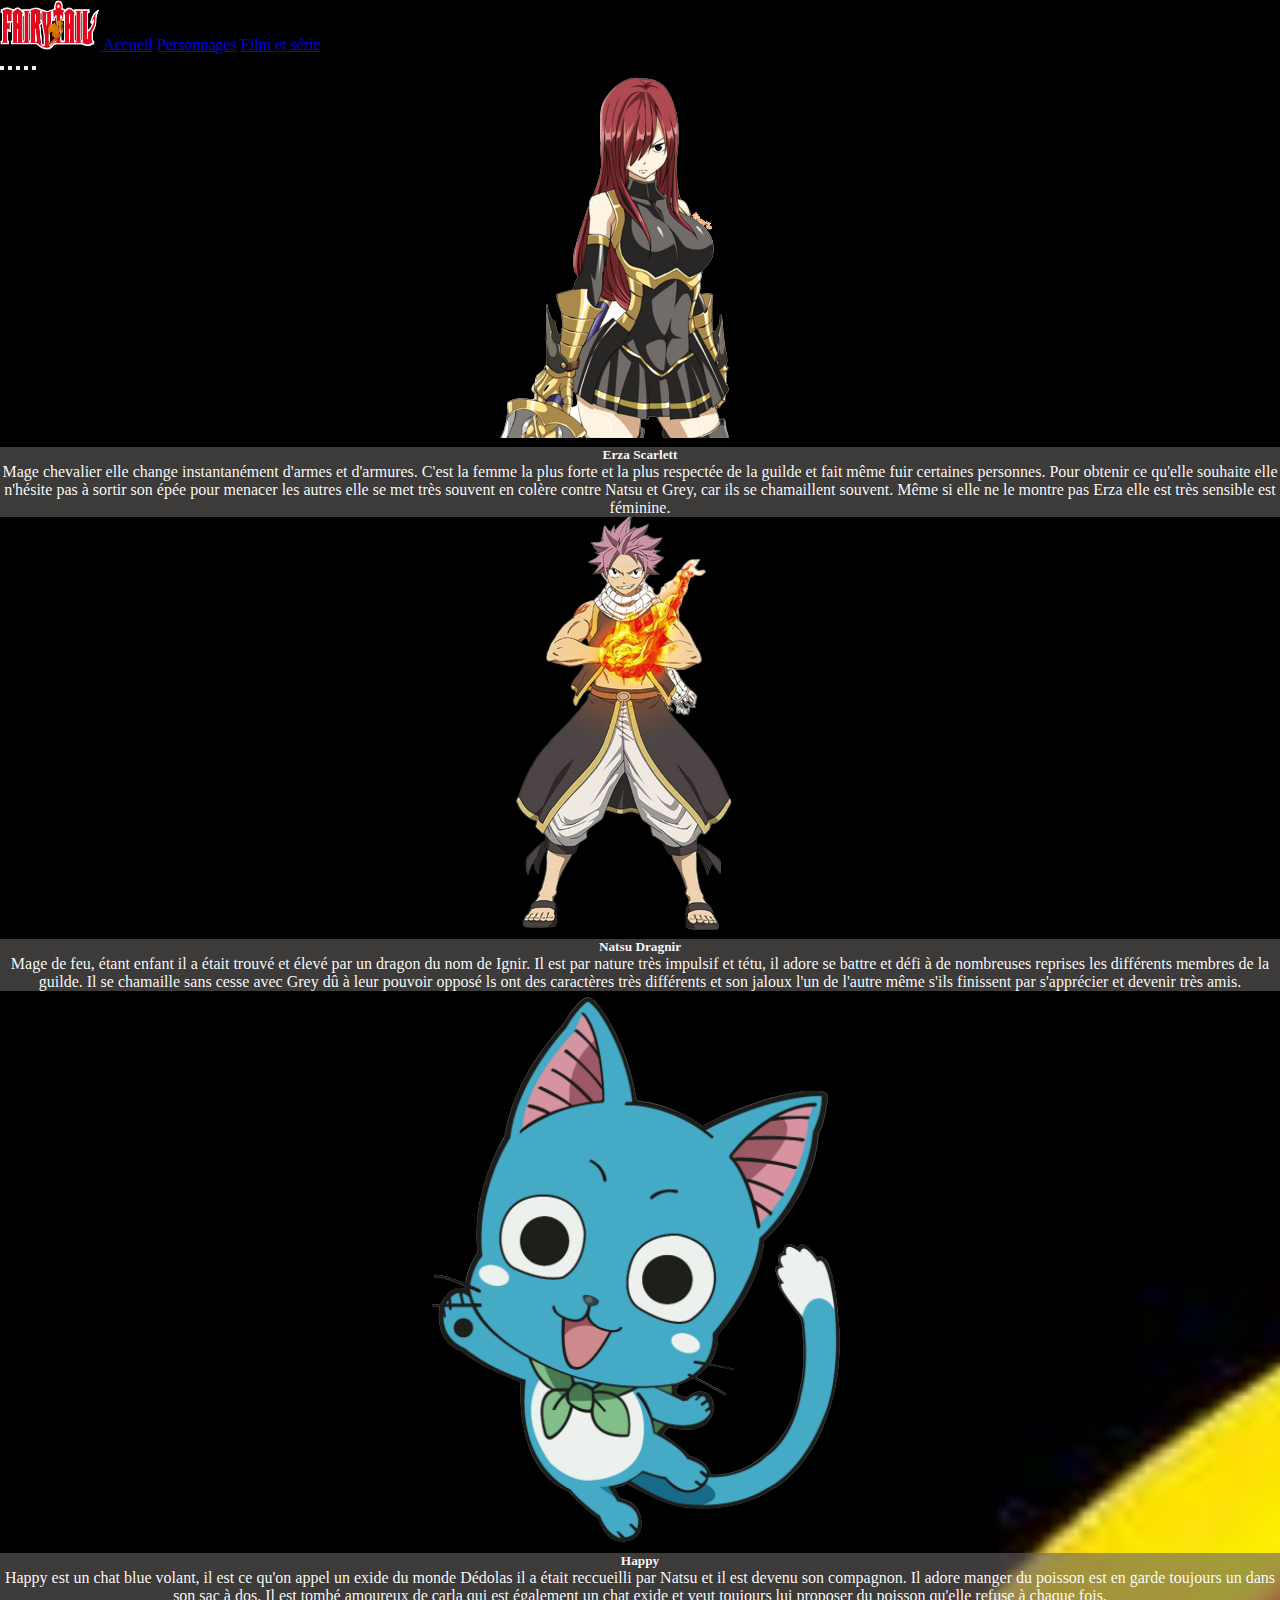
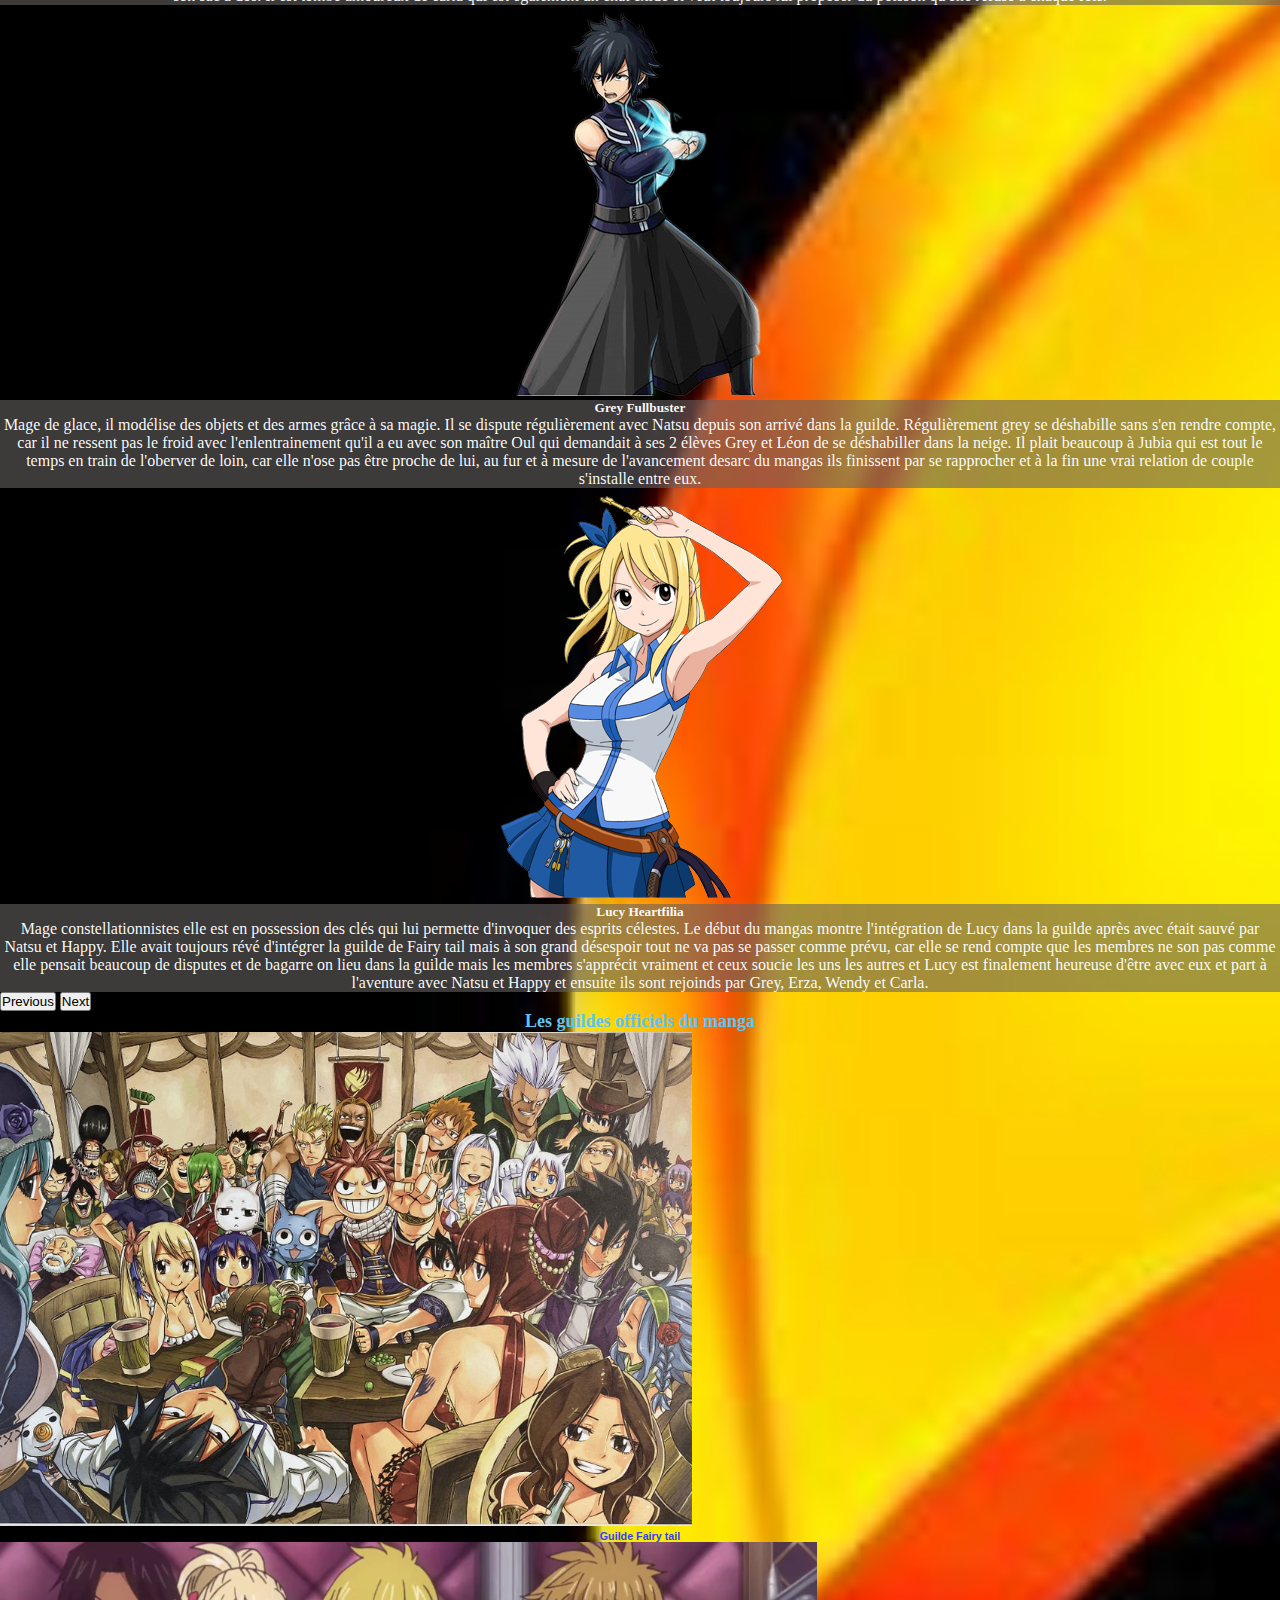
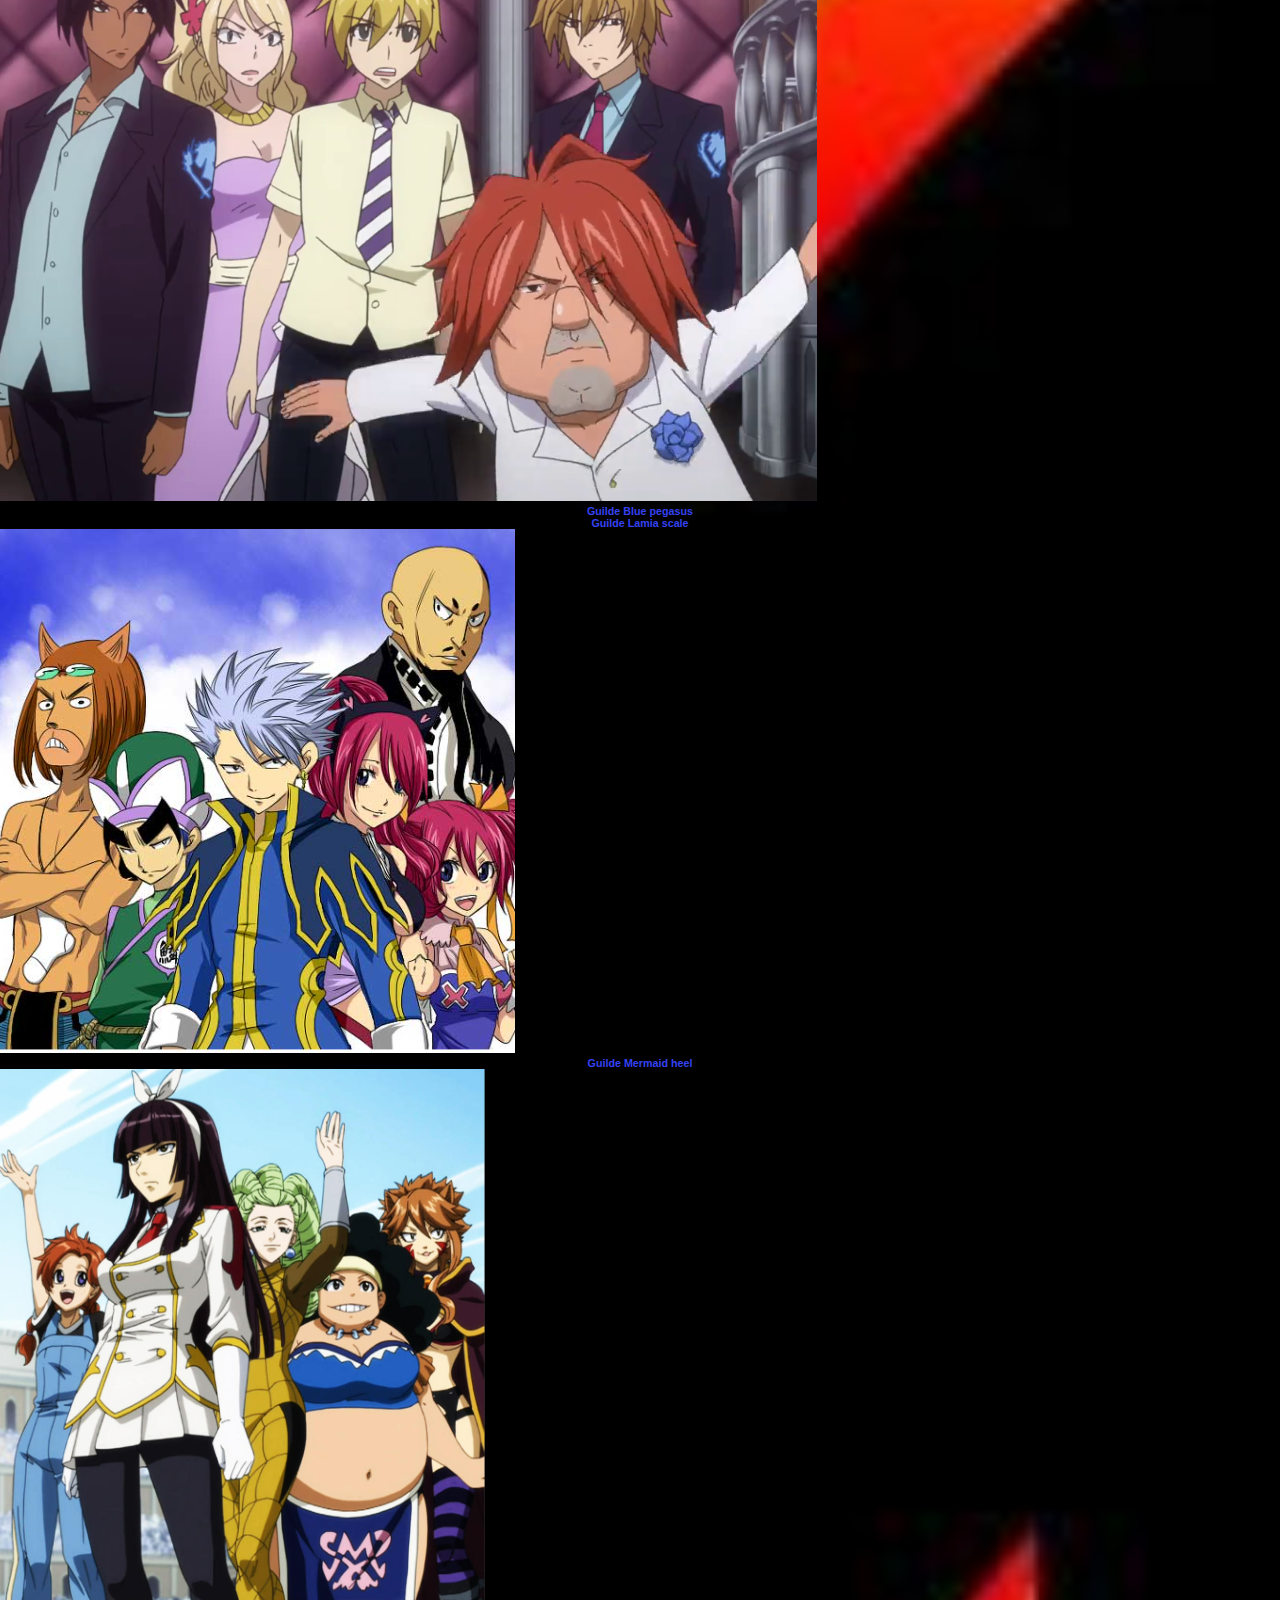
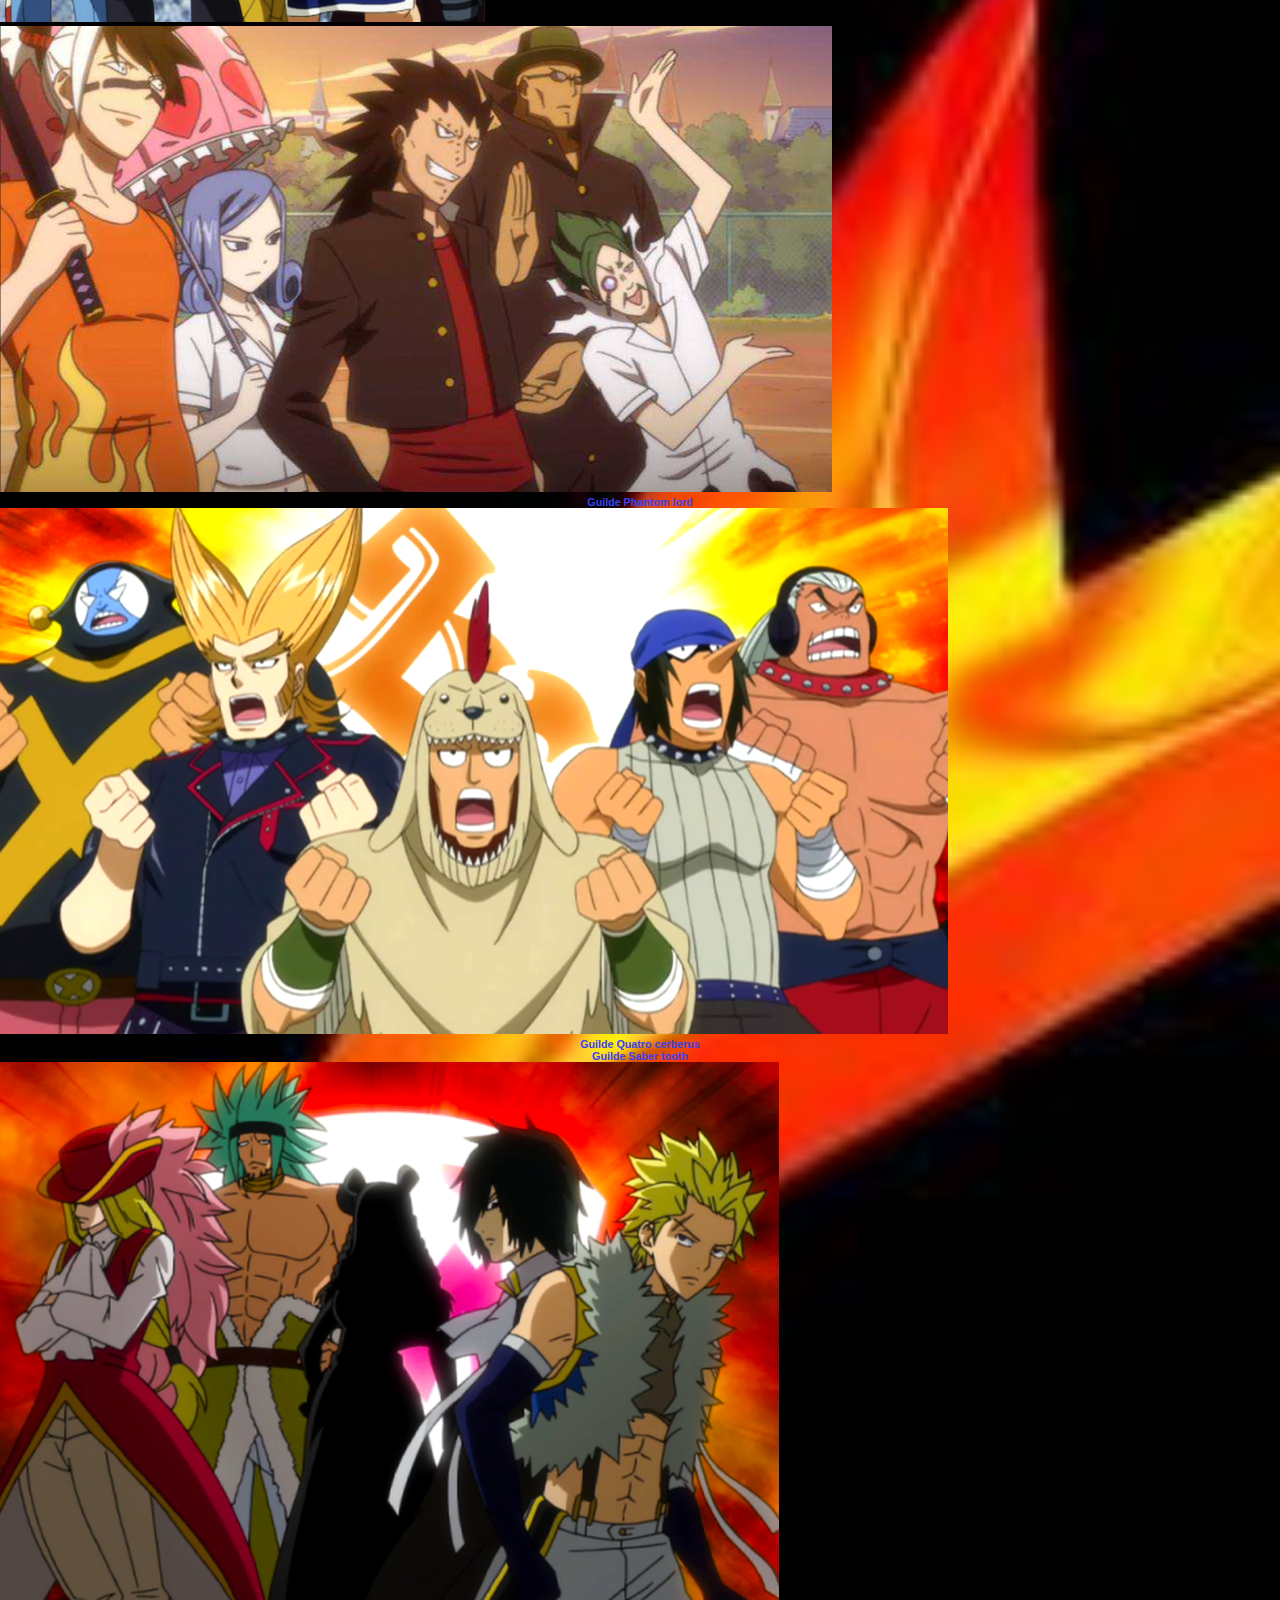
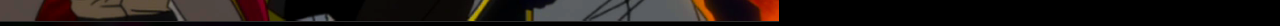
==== index.html @ 79a8d970 "Add files via upload" ====
<!DOCTYPE html>
<html lang="fr">
<head>
    <meta charset="UTF-8">
    <meta http-equiv="X-UA-Compatible" content="IE=edge">
    <meta name="viewport" content="width=device-width, initial-scale=1.0">
    <link rel="stylesheet" href="Fairy-tail.css">
    <link href="https://cdn.jsdelivr.net/npm/bootstrap@5.1.3/dist/css/bootstrap.min.css" rel="stylesheet"
        integrity="sha384-1BmE4kWBq78iYhFldvKuhfTAU6auU8tT94WrHftjDbrCEXSU1oBoqyl2QvZ6jIW3" crossorigin="anonymous">
    <script src="https://cdn.jsdelivr.net/npm/bootstrap@5.1.3/dist/js/bootstrap.bundle.min.js"
        integrity="sha384-ka7Sk0Gln4gmtz2MlQnikT1wXgYsOg+OMhuP+IlRH9sENBO0LRn5q+8nbTov4+1p" crossorigin="anonymous">
    </script>

    <title>Fairy tail</title>
</head>
<body> 

             <!--navbar-->
<nav class="navbar navbar-light bg-light">
    <div class="container">
        <a href="#" class="navbar-brand">
            <img src="./logo.webp" alt="logo" width="100" height="50">     
        </a>
        <a href="../projet Fairy tail/index.html" class="nav-link text-dark">Accueil</a>
        <a href="../projet Fairy tail/index-personnage.html" class="nav-link text-dark">Personnages</a>
        <a href="../projet Fairy tail/index-film.html" class="nav-link text-dark">Film et série</a>
    </div>
</nav>
        
        <!-- carousel-->


        <div id="carouselfairytail" class="carousel slide" data-bs-ride="carousel">
            <div class="carousel-indicators d-flex">
                <button type="button" data-bs-target="#carouselfairytail" data-bs-slide-to="0" class="active"
                    aria-current="true" aria-label="Slide 1"></button>
                <button type="button" data-bs-target="#carouselfairytail" data-bs-slide-to="1"
                    aria-label="Slide 2"></button>
                <button type="button" data-bs-target="#carouselfairytail" data-bs-slide-to="2"
                    aria-label="Slide 3"></button>
                <button type="button" data-bs-target="#carouselfairytail" data-bs-slide-to="3"
                    aria-label="Slide 4"></button>
                <button type="button" data-bs-target="#carouselfairytail" data-bs-slide-to="4"
                    aria-label="Slide 5"></button>
            </div>
            <div class="carousel-inner d-flex align-items-center">

                <div class="carousel-item active">
                    <div class="img-1">
                        <img src="./image/carousel/erzabis.png" class="w-20" alt="Erza">
                    </div>
                    <div class="text">
                        <h5>Erza Scarlett</h5>
                        <p>Mage chevalier elle change instantanément d'armes et d'armures. C'est la femme la plus forte et la plus respectée de la guilde
                        et fait même fuir certaines personnes. Pour obtenir ce qu'elle souhaite elle n'hésite pas à sortir son épée pour menacer les autres
                        elle se met très souvent en colère contre Natsu et Grey, car ils se chamaillent souvent. Même si elle ne le montre pas Erza elle est 
                        très sensible est féminine.</p>
                    </div>
                </div>

                <div class="carousel-item">
                    <div class="img-2">
                        <img src="./image/carousel/natsubis.png" class="w-20" alt="Natsu">
                    </div>
                    <div class="text">
                        <h5>Natsu Dragnir</h5>
                        <p>Mage de feu, étant enfant il a était trouvé et élevé par un dragon du nom de Ignir. 
                        Il est par nature très impulsif et tétu, il adore se battre et défi à de nombreuses 
                        reprises les différents membres de la guilde. Il se chamaille sans cesse avec Grey dû 
                        à leur pouvoir opposé ls ont des caractères très différents et son jaloux l'un de 
                        l'autre même s'ils finissent par s'apprécier et devenir très amis.</p>
                    </div>
                </div>


                <div class="carousel-item">
                    <div class="img-3">
                        <img src="./image/carousel/happybis.png" class="w-20" alt="Happy">
                    </div>
                    <div class="text">
                        <h5>Happy</h5>
                        <p>Happy  est un chat blue volant, il est ce qu'on appel un exide du monde Dédolas 
                            il a était reccueilli par Natsu et il est devenu son compagnon. Il adore manger 
                            du poisson est en garde toujours un dans son sac à dos. Il est tombé amoureux 
                            de carla qui est également un chat exide et veut toujours lui proposer du 
                            poisson qu'elle refuse à chaque fois.</p>
                    </div>
                </div>

                <div class="carousel-item">
                    <div class="img-4">
                        <img src="./image/carousel/greybis.png" class="w-20" alt="Grey">
                    </div>
                    <div class="text">
                        <h5>Grey Fullbuster</h5>
                        <p>Mage de glace, il modélise des objets et des armes grâce à sa magie. Il se dispute régulièrement avec Natsu depuis son arrivé dans la guilde.
                        Régulièrement grey se déshabille sans s'en rendre compte, car il ne ressent pas le froid avec l'enlentrainement qu'il a eu avec son maître Oul
                        qui demandait à ses 2 élèves Grey et Léon de se déshabiller dans la neige. Il plait beaucoup à Jubia qui est tout le temps en train de l'oberver 
                        de loin, car elle n'ose pas être proche de lui, au fur et à mesure de l'avancement desarc du mangas ils finissent par se rapprocher et à la fin 
                        une vrai relation de couple s'installe entre eux.</p>
                    </div>
                </div>

                <div class="carousel-item">
                    <div class="img-5">
                        <img src="./image/carousel/lucybis.png" class="w-20" alt="Lucy">
                    </div>
                    <div class="text">
                        <h5>Lucy Heartfilia</h5>
                        <p>Mage constellationnistes elle est en possession des clés qui lui permette d'invoquer des esprits célestes. Le début du mangas montre 
                        l'intégration de Lucy dans la guilde après avec était sauvé par Natsu et Happy. Elle avait toujours révé d'intégrer la guilde de Fairy tail mais 
                        à son grand désespoir tout ne va pas se passer comme prévu, car elle se rend compte que les membres ne son pas comme elle pensait beaucoup de disputes
                        et de bagarre on lieu dans la guilde mais les membres s'apprécit vraiment et ceux soucie les uns les autres et Lucy est finalement heureuse d'être
                        avec eux et part à l'aventure avec Natsu et Happy et ensuite ils sont rejoinds par Grey, Erza, Wendy et Carla.</p>
                    </div>
                </div>
                
            <button class="carousel-control-prev" type="button" data-bs-target="#carouselfairytail"
                data-bs-slide="prev">
                <span class="carousel-control-prev-icon" aria-hidden="true"></span>
                <span class="visually-hidden">Previous</span>
            </button>
            <button class="carousel-control-next" type="button" data-bs-target="#carouselfairytail"
                data-bs-slide="next">
                <span class="carousel-control-next-icon" aria-hidden="true"></span>
                <span class="visually-hidden">Next</span>
            </button>
    
        </div>
                <!-- section guilde -->
    <section>
        <h3><strong>Les guildes officiels du manga</strong></h3>
        <div class="container-fluid">
            <div class="row row-cols-4" id="photoguilde">

                <img src="./image/guildes/guilde-fairytail.PNG" alt="fairy tail" class="border rounded-pill">
                <h6>Guilde Fairy tail</h6>
                <img src="./image/guildes/guilde-bluepegasus.PNG" alt="blue pegasus" class="border rounded-pill">
                <h6>Guilde Blue pegasus</h6>
                <h6>Guilde Lamia scale</h6>
                <img src="./image/guildes/guilde-lamiascale.PNG" alt="lamia scale" class="border rounded-pill">
                <h6>Guilde Mermaid heel</h6>
                <img src="./image/guildes/guilde-mermaidheel.PNG" alt="mermaid heal" class="border rounded-pill">
                <img src="./image/guildes/guilde-phantomlord.PNG" alt="phantom lord" class="border rounded-pill">
                <h6>Guilde Phantom lord</h6>
                <img src="./image/guildes/guilde-quatrocerberus.PNG" alt="quatro cerberus" class="border rounded-pill">
                <h6>Guilde Quatro cerberus</h6>
                <h6>Guilde Saber tooth</h6>
                <img src="./image/guildes/guilde-sabertooth.PNG" alt="saber tooth" class="border rounded-pill">
                
            </div>
        </div>

    </section>

</body>
</html>
---- Fairy-tail.css ----
*, ::before, ::after{
    box-sizing: border-box;
    margin: 0;
    padding: 0;
}
body{
    background-image: url(./logo-fond.jpg);
    opacity: 1;
    background-repeat: no-repeat;
    background-size: cover;
}

h2{
    color: rgb(246, 248, 138);
    text-align: center;
}

h3{
    align-items: center;
}

.text{
    color: rgba(255, 255, 255, 0.993);
    display: flex;
    flex-direction: column;
    align-items: center;
    justify-content: center;
    background-color: rgba(102, 98, 98, 0.596);
}
h6{
    display: flex;
    color: rgb(53, 66, 243);
    align-items: center;
    justify-content: center;
    font-family: 'Franklin Gothic Medium', 'Arial Narrow', Arial, sans-serif;
}

h3{
    display: flex;
    justify-content: center;
    font-size: large;
    color: rgb(92, 197, 245);
}

.title{
    display: flex;
    justify-content: center;
    color: rgb(255, 182, 73);
}

.carousel-indicators{
    position: relative !important;
}
.carousel-inner{
    width: 100%;
}
.carousel .carousel-item{
    text-align: center;
}
.carousel-control-prev-icon, .carousel-control-next-icon{
    background-color: rgba(124, 121, 121, 0.596);
}

#serie{
    margin-top: 4%;
}
.years{
    display: flex;
    flex-direction: column;
    justify-content: center;
}

#quest, #zero, #ice, #happy, #phoenix{
    margin-top: 10%;
    background-color: rgba(139, 143, 143, 0.671);
}

#left{
    flex-direction: row-reverse;
}

#city, #dragon{
    margin-top: 14%;
    background-color: rgba(139, 143, 143, 0.671);
}

#blue{
    margin-top: 22%;
    background-color: rgba(139, 143, 143, 0.671);
}

#girls, #mashimo{
    margin-top: 5%;
    background-color: rgba(139, 143, 143, 0.671);
}

#film{

    margin-top: 3%;
}
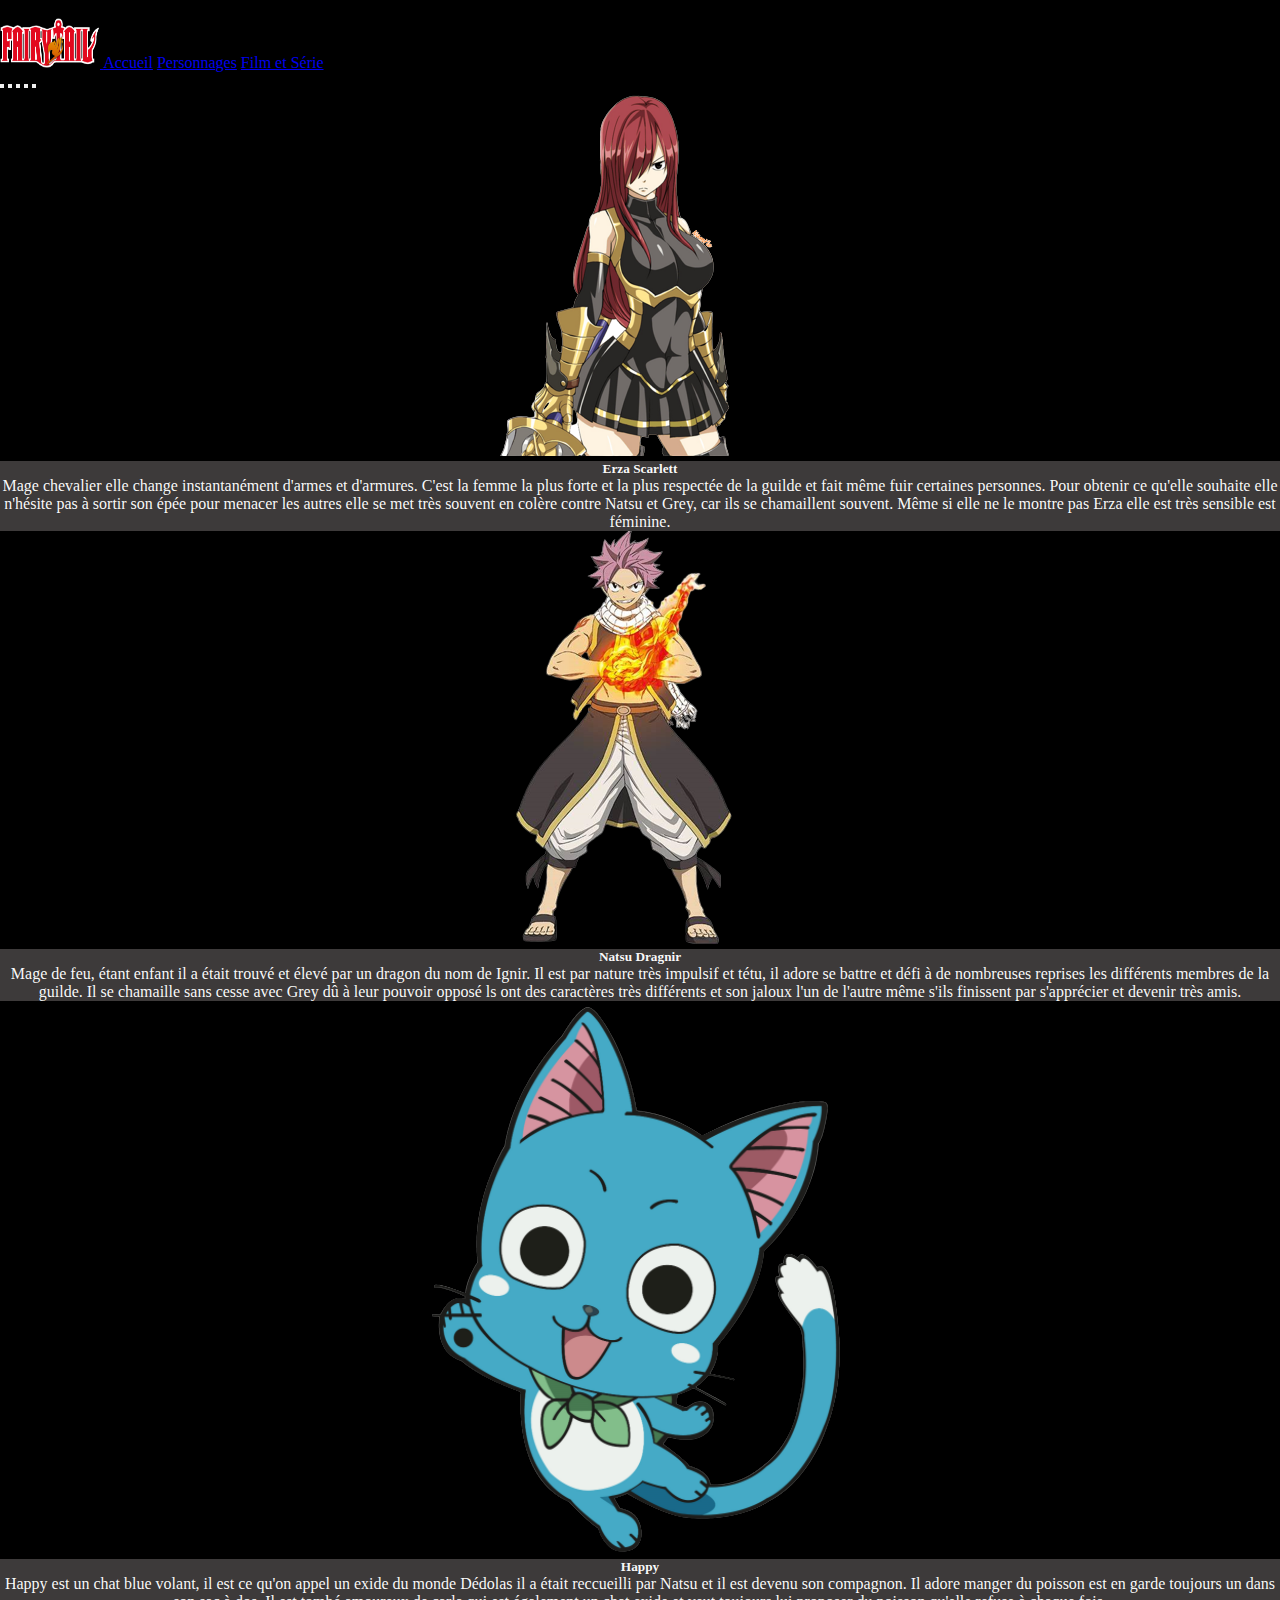
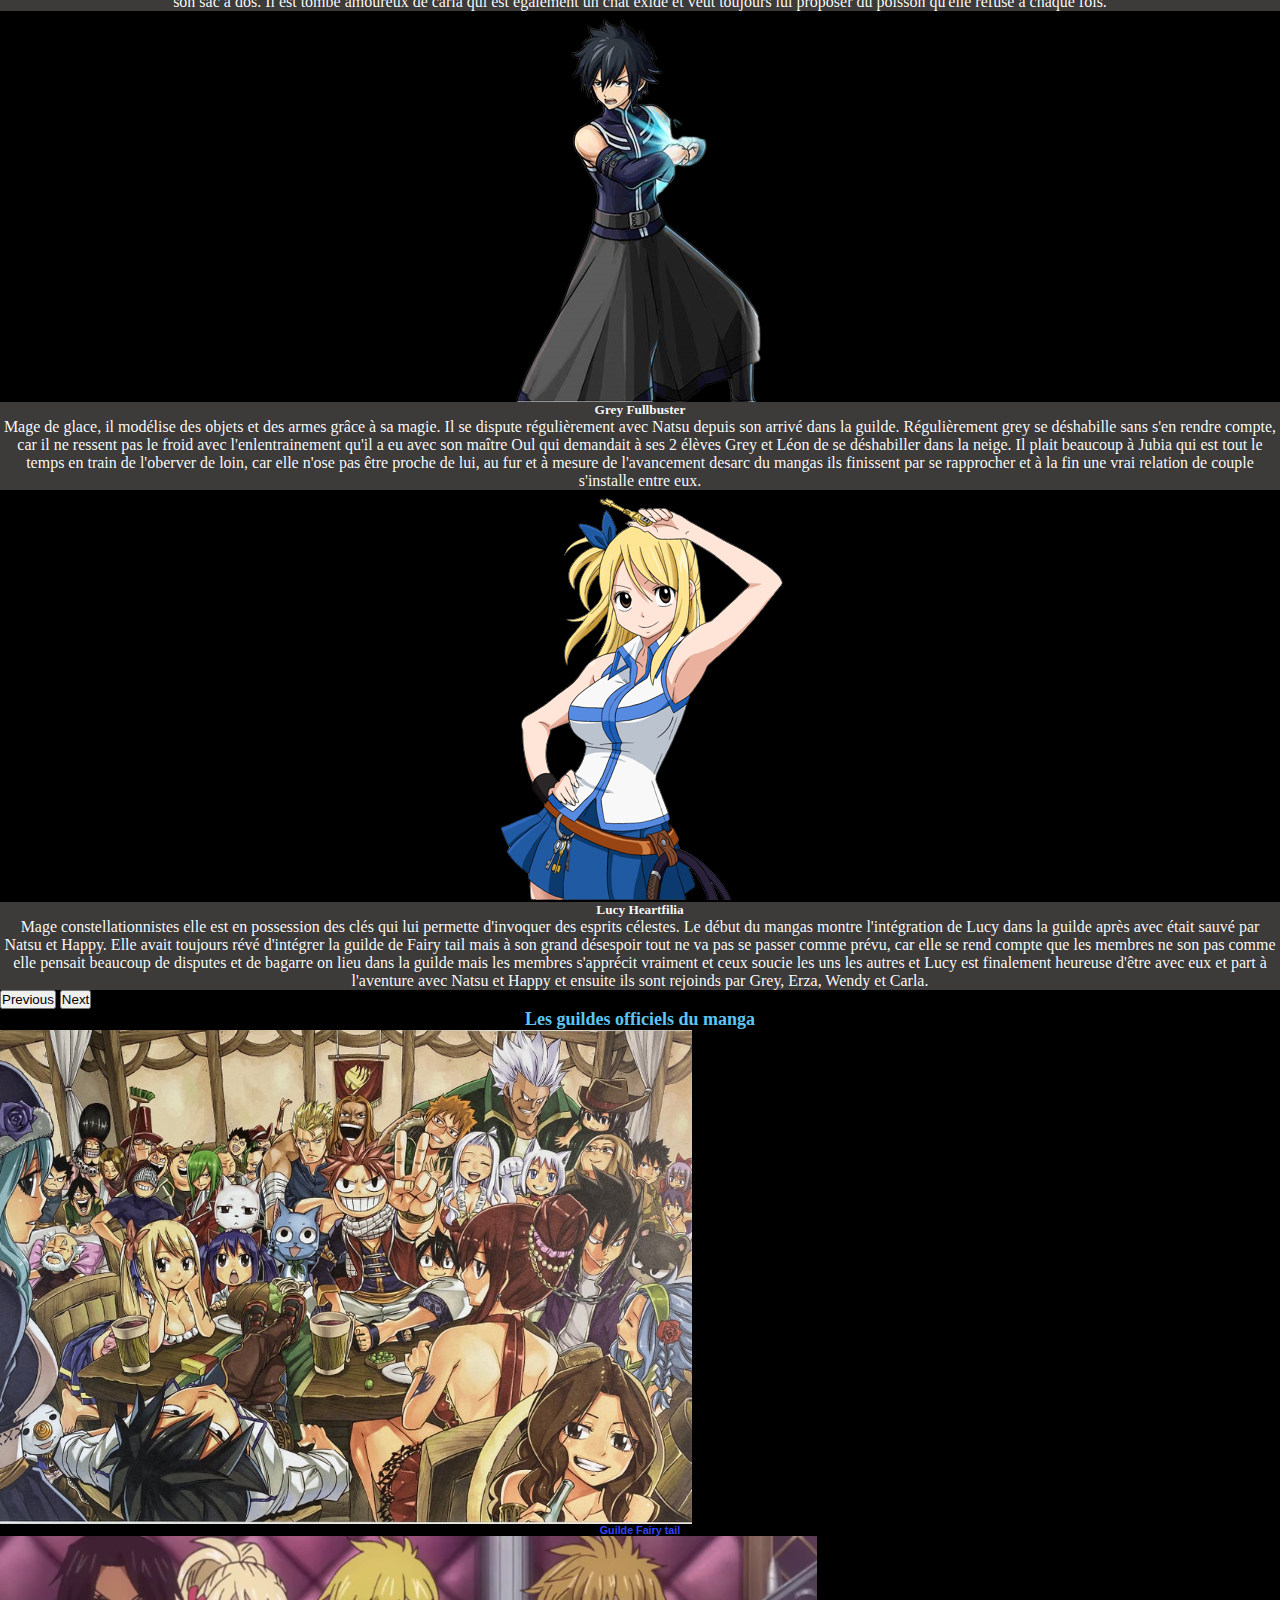
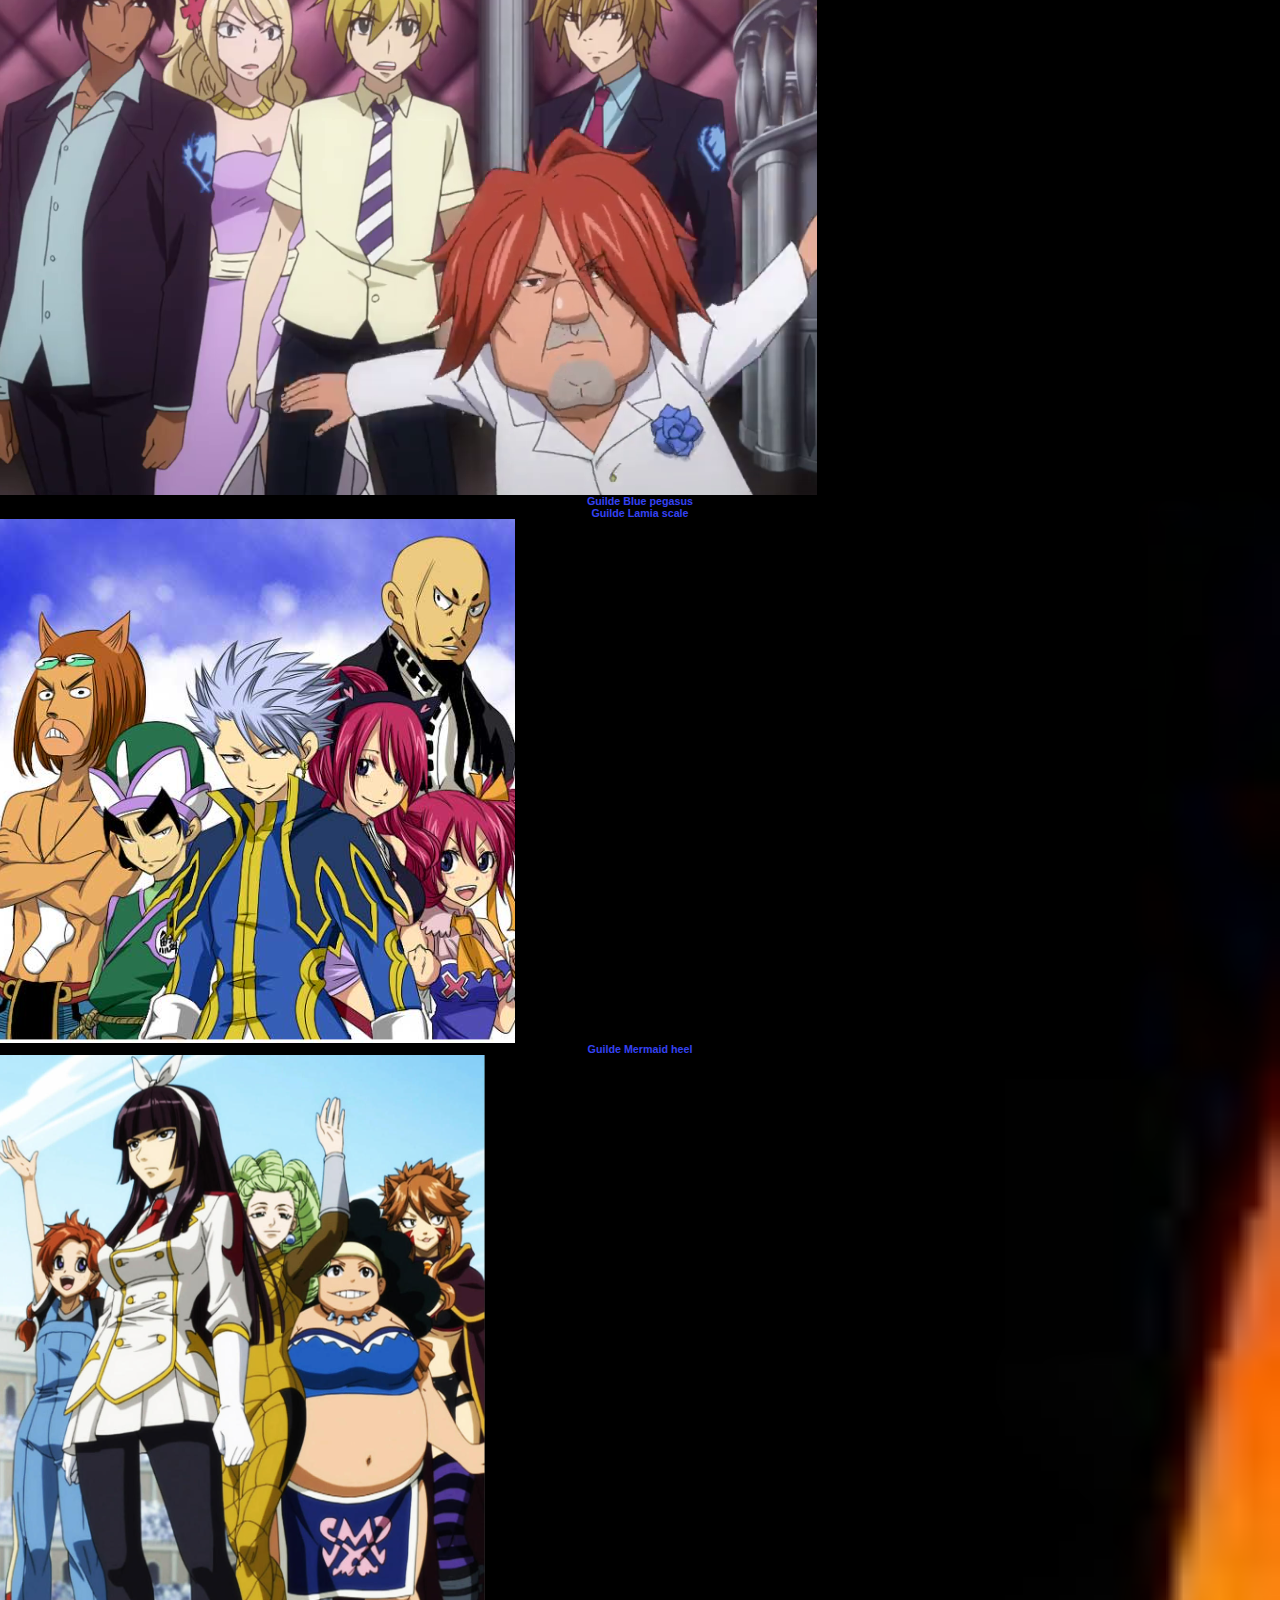
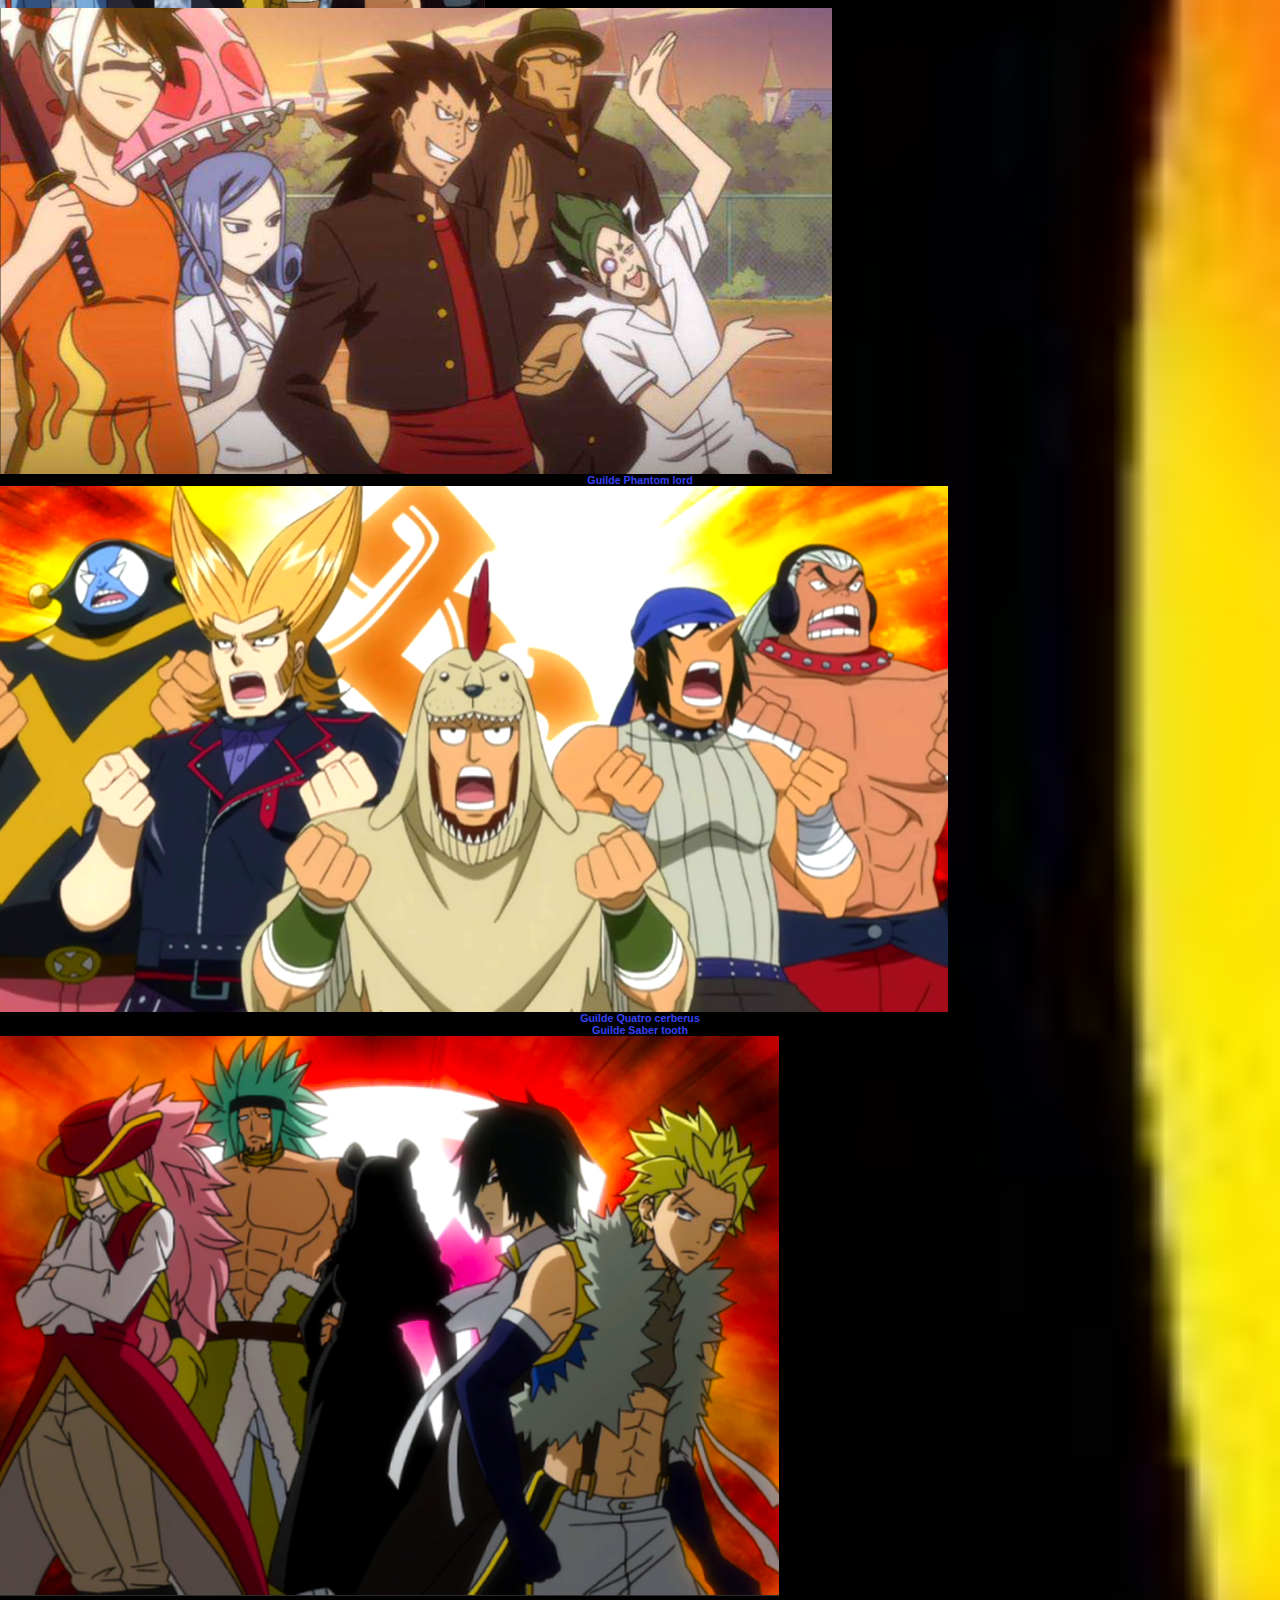
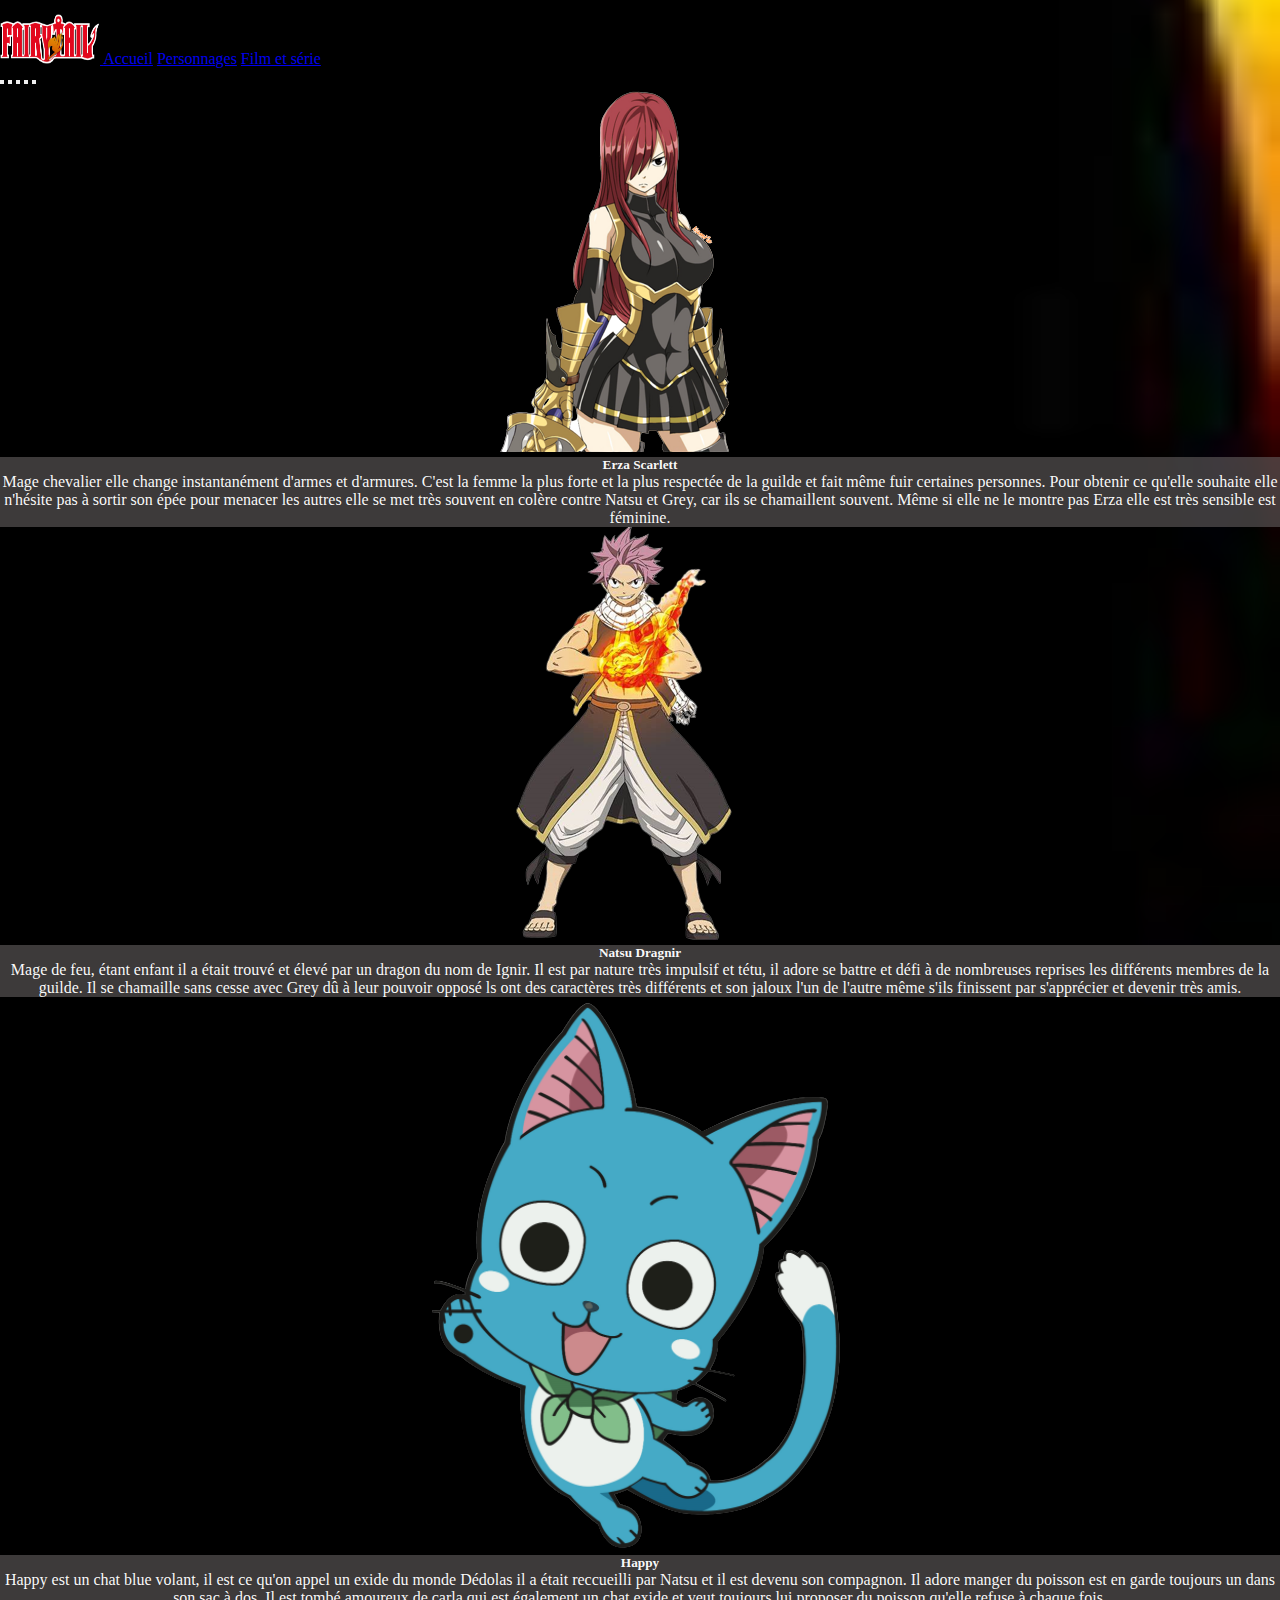
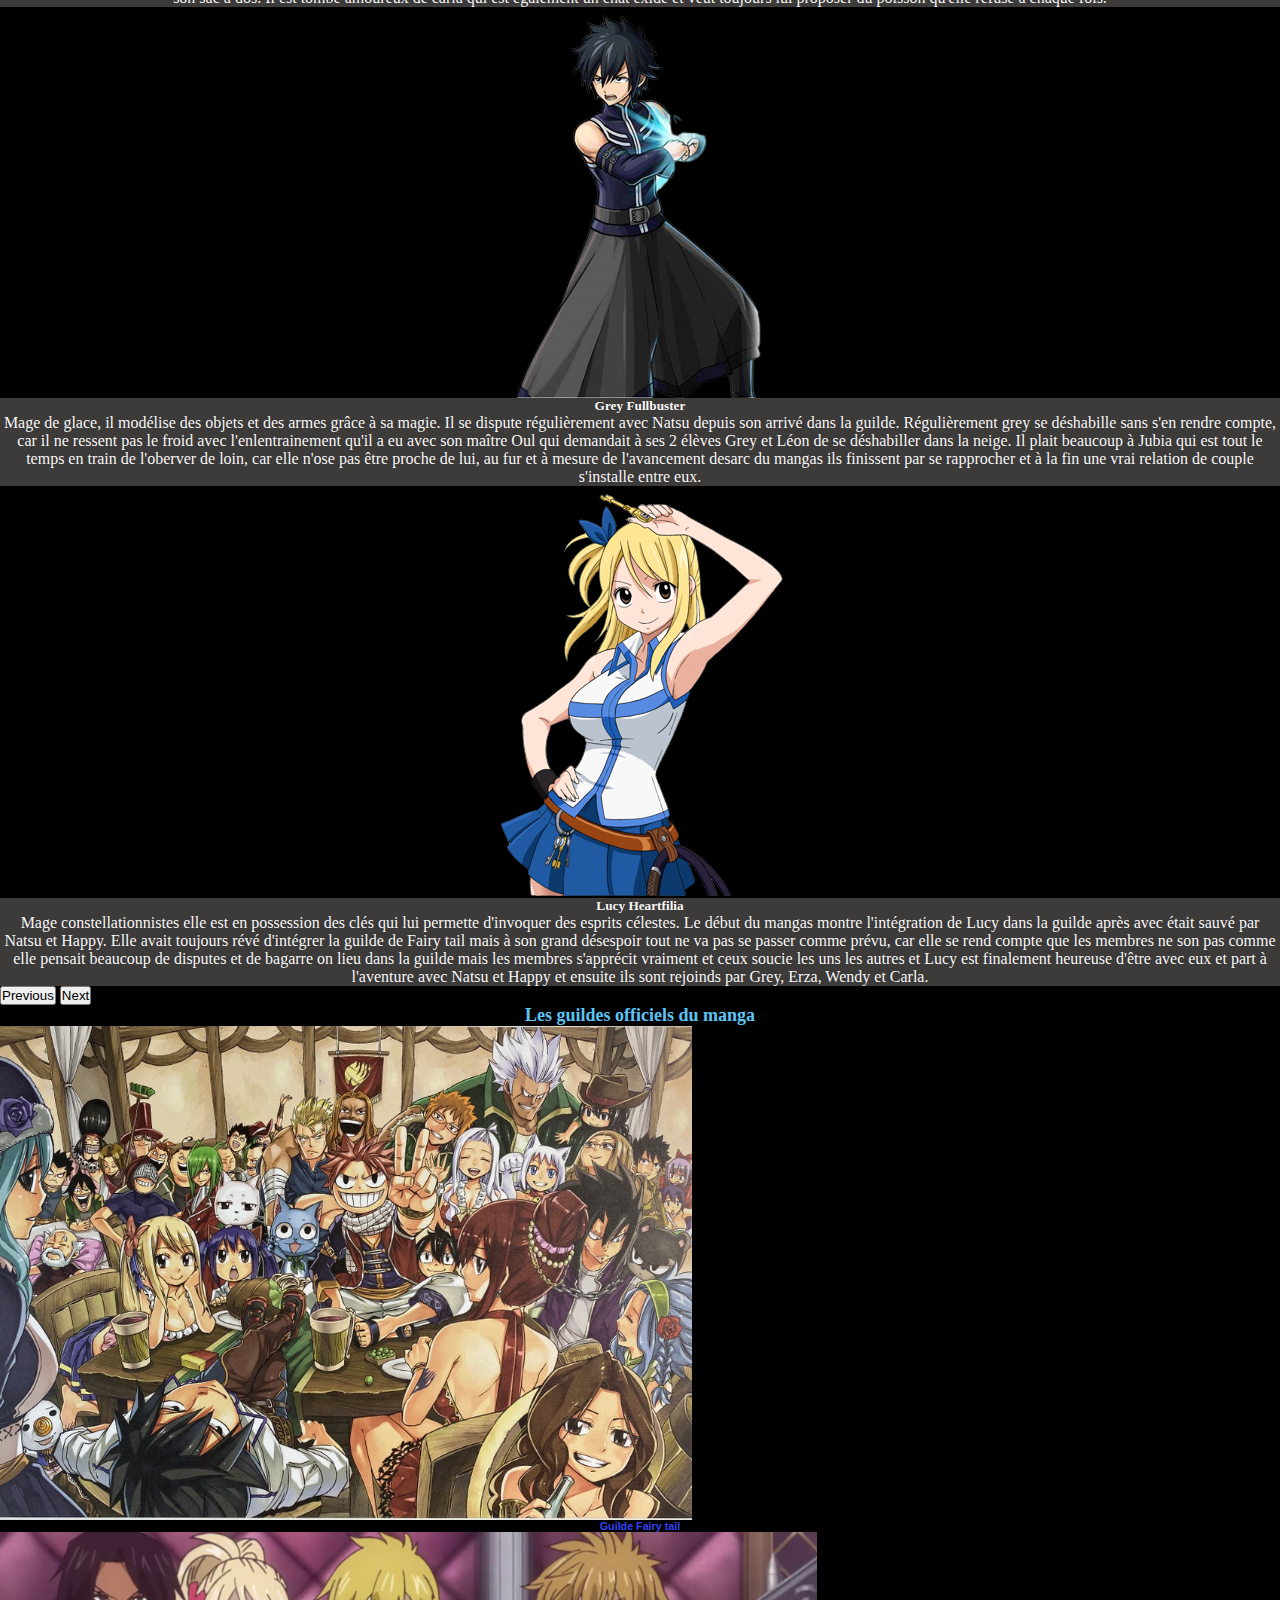
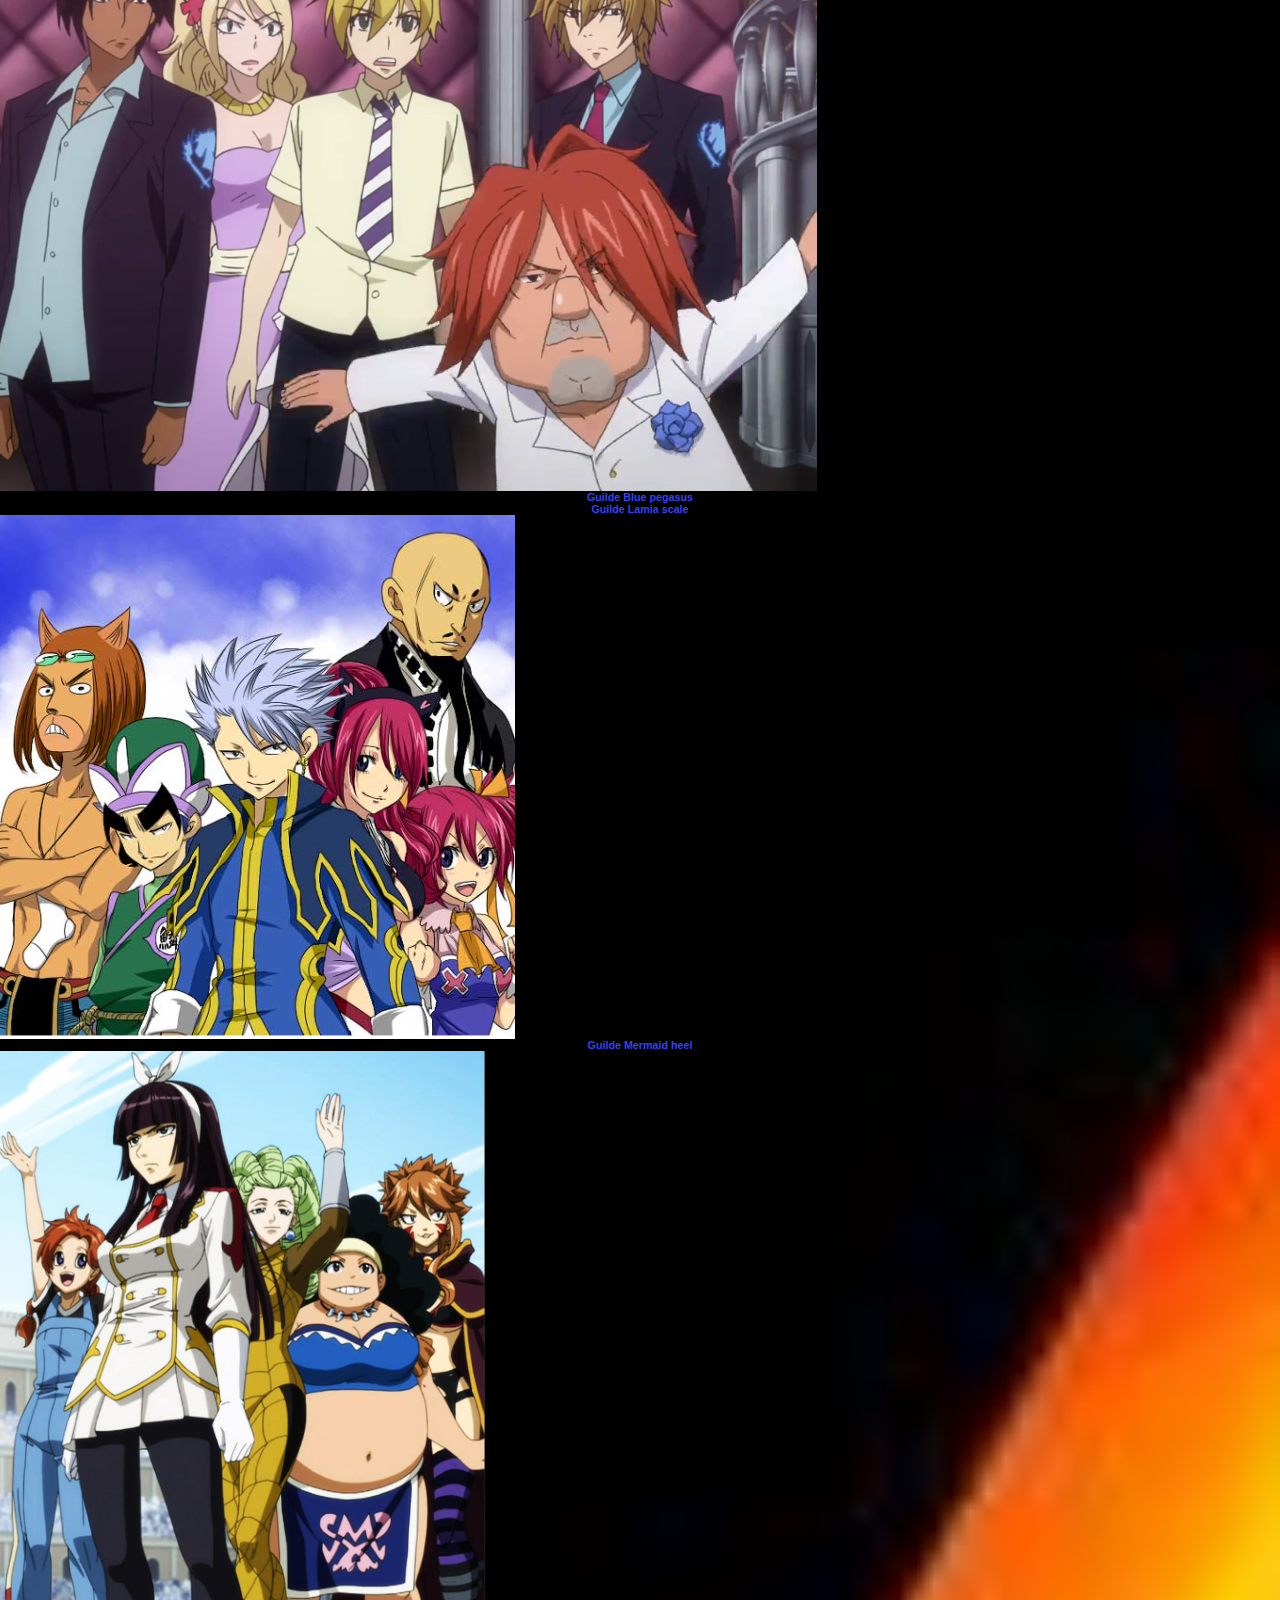
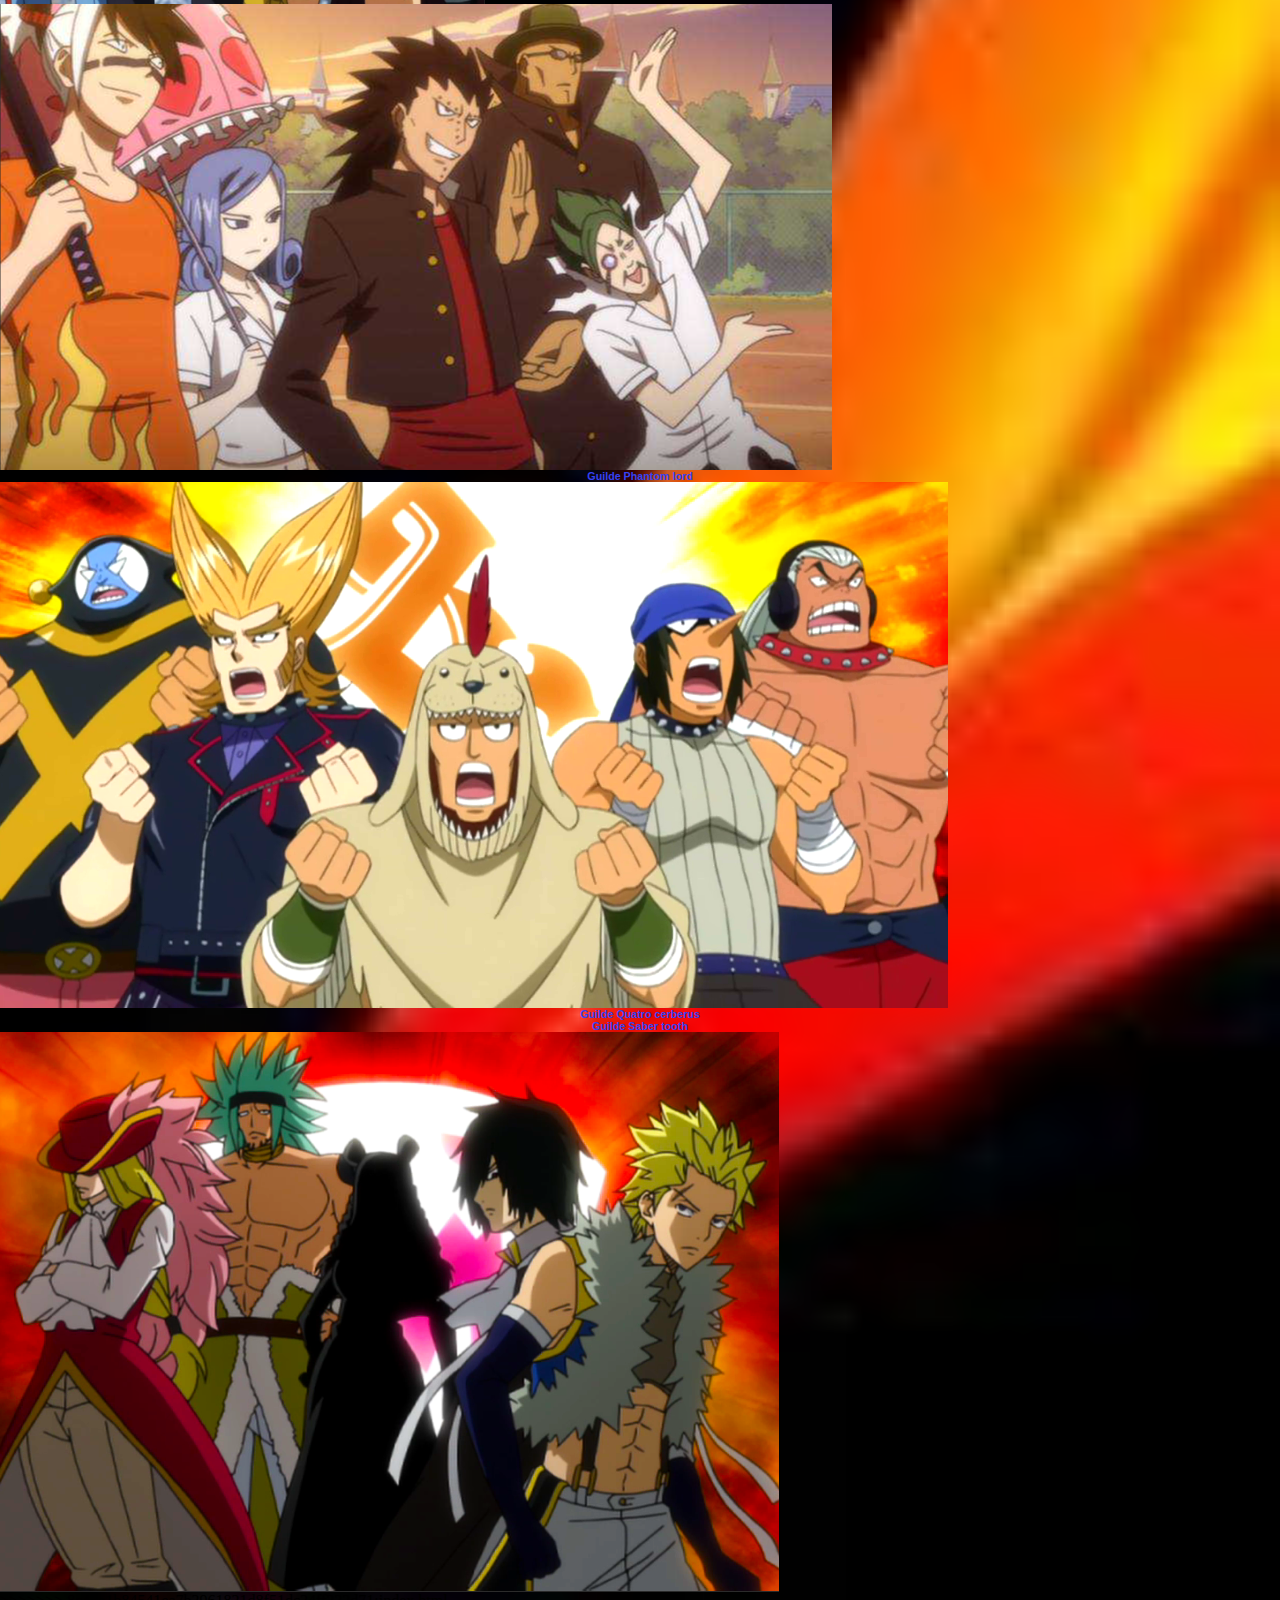
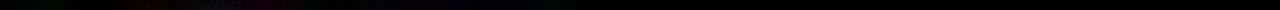
==== commit 330f8f74: "t" ====
--- a/index.html
+++ b/index.html
@@ -1,157 +1,316 @@
-<!DOCTYPE html>
-<html lang="fr">
-<head>
-    <meta charset="UTF-8">
-    <meta http-equiv="X-UA-Compatible" content="IE=edge">
-    <meta name="viewport" content="width=device-width, initial-scale=1.0">
-    <link rel="stylesheet" href="Fairy-tail.css">
-    <link href="https://cdn.jsdelivr.net/npm/bootstrap@5.1.3/dist/css/bootstrap.min.css" rel="stylesheet"
-        integrity="sha384-1BmE4kWBq78iYhFldvKuhfTAU6auU8tT94WrHftjDbrCEXSU1oBoqyl2QvZ6jIW3" crossorigin="anonymous">
-    <script src="https://cdn.jsdelivr.net/npm/bootstrap@5.1.3/dist/js/bootstrap.bundle.min.js"
-        integrity="sha384-ka7Sk0Gln4gmtz2MlQnikT1wXgYsOg+OMhuP+IlRH9sENBO0LRn5q+8nbTov4+1p" crossorigin="anonymous">
-    </script>
-
-    <title>Fairy tail</title>
-</head>
-<body> 
-
-             <!--navbar-->
-<nav class="navbar navbar-light bg-light">
-    <div class="container">
-        <a href="#" class="navbar-brand">
-            <img src="./logo.webp" alt="logo" width="100" height="50">     
-        </a>
-        <a href="../projet Fairy tail/index.html" class="nav-link text-dark">Accueil</a>
-        <a href="../projet Fairy tail/index-personnage.html" class="nav-link text-dark">Personnages</a>
-        <a href="../projet Fairy tail/index-film.html" class="nav-link text-dark">Film et série</a>
-    </div>
-</nav>
-        
-        <!-- carousel-->
-
-
-        <div id="carouselfairytail" class="carousel slide" data-bs-ride="carousel">
-            <div class="carousel-indicators d-flex">
-                <button type="button" data-bs-target="#carouselfairytail" data-bs-slide-to="0" class="active"
-                    aria-current="true" aria-label="Slide 1"></button>
-                <button type="button" data-bs-target="#carouselfairytail" data-bs-slide-to="1"
-                    aria-label="Slide 2"></button>
-                <button type="button" data-bs-target="#carouselfairytail" data-bs-slide-to="2"
-                    aria-label="Slide 3"></button>
-                <button type="button" data-bs-target="#carouselfairytail" data-bs-slide-to="3"
-                    aria-label="Slide 4"></button>
-                <button type="button" data-bs-target="#carouselfairytail" data-bs-slide-to="4"
-                    aria-label="Slide 5"></button>
-            </div>
-            <div class="carousel-inner d-flex align-items-center">
-
-                <div class="carousel-item active">
-                    <div class="img-1">
-                        <img src="./image/carousel/erzabis.png" class="w-20" alt="Erza">
-                    </div>
-                    <div class="text">
-                        <h5>Erza Scarlett</h5>
-                        <p>Mage chevalier elle change instantanément d'armes et d'armures. C'est la femme la plus forte et la plus respectée de la guilde
-                        et fait même fuir certaines personnes. Pour obtenir ce qu'elle souhaite elle n'hésite pas à sortir son épée pour menacer les autres
-                        elle se met très souvent en colère contre Natsu et Grey, car ils se chamaillent souvent. Même si elle ne le montre pas Erza elle est 
-                        très sensible est féminine.</p>
-                    </div>
-                </div>
-
-                <div class="carousel-item">
-                    <div class="img-2">
-                        <img src="./image/carousel/natsubis.png" class="w-20" alt="Natsu">
-                    </div>
-                    <div class="text">
-                        <h5>Natsu Dragnir</h5>
-                        <p>Mage de feu, étant enfant il a était trouvé et élevé par un dragon du nom de Ignir. 
-                        Il est par nature très impulsif et tétu, il adore se battre et défi à de nombreuses 
-                        reprises les différents membres de la guilde. Il se chamaille sans cesse avec Grey dû 
-                        à leur pouvoir opposé ls ont des caractères très différents et son jaloux l'un de 
-                        l'autre même s'ils finissent par s'apprécier et devenir très amis.</p>
-                    </div>
-                </div>
-
-
-                <div class="carousel-item">
-                    <div class="img-3">
-                        <img src="./image/carousel/happybis.png" class="w-20" alt="Happy">
-                    </div>
-                    <div class="text">
-                        <h5>Happy</h5>
-                        <p>Happy  est un chat blue volant, il est ce qu'on appel un exide du monde Dédolas 
-                            il a était reccueilli par Natsu et il est devenu son compagnon. Il adore manger 
-                            du poisson est en garde toujours un dans son sac à dos. Il est tombé amoureux 
-                            de carla qui est également un chat exide et veut toujours lui proposer du 
-                            poisson qu'elle refuse à chaque fois.</p>
-                    </div>
-                </div>
-
-                <div class="carousel-item">
-                    <div class="img-4">
-                        <img src="./image/carousel/greybis.png" class="w-20" alt="Grey">
-                    </div>
-                    <div class="text">
-                        <h5>Grey Fullbuster</h5>
-                        <p>Mage de glace, il modélise des objets et des armes grâce à sa magie. Il se dispute régulièrement avec Natsu depuis son arrivé dans la guilde.
-                        Régulièrement grey se déshabille sans s'en rendre compte, car il ne ressent pas le froid avec l'enlentrainement qu'il a eu avec son maître Oul
-                        qui demandait à ses 2 élèves Grey et Léon de se déshabiller dans la neige. Il plait beaucoup à Jubia qui est tout le temps en train de l'oberver 
-                        de loin, car elle n'ose pas être proche de lui, au fur et à mesure de l'avancement desarc du mangas ils finissent par se rapprocher et à la fin 
-                        une vrai relation de couple s'installe entre eux.</p>
-                    </div>
-                </div>
-
-                <div class="carousel-item">
-                    <div class="img-5">
-                        <img src="./image/carousel/lucybis.png" class="w-20" alt="Lucy">
-                    </div>
-                    <div class="text">
-                        <h5>Lucy Heartfilia</h5>
-                        <p>Mage constellationnistes elle est en possession des clés qui lui permette d'invoquer des esprits célestes. Le début du mangas montre 
-                        l'intégration de Lucy dans la guilde après avec était sauvé par Natsu et Happy. Elle avait toujours révé d'intégrer la guilde de Fairy tail mais 
-                        à son grand désespoir tout ne va pas se passer comme prévu, car elle se rend compte que les membres ne son pas comme elle pensait beaucoup de disputes
-                        et de bagarre on lieu dans la guilde mais les membres s'apprécit vraiment et ceux soucie les uns les autres et Lucy est finalement heureuse d'être
-                        avec eux et part à l'aventure avec Natsu et Happy et ensuite ils sont rejoinds par Grey, Erza, Wendy et Carla.</p>
-                    </div>
-                </div>
-                
-            <button class="carousel-control-prev" type="button" data-bs-target="#carouselfairytail"
-                data-bs-slide="prev">
-                <span class="carousel-control-prev-icon" aria-hidden="true"></span>
-                <span class="visually-hidden">Previous</span>
-            </button>
-            <button class="carousel-control-next" type="button" data-bs-target="#carouselfairytail"
-                data-bs-slide="next">
-                <span class="carousel-control-next-icon" aria-hidden="true"></span>
-                <span class="visually-hidden">Next</span>
-            </button>
-    
-        </div>
-                <!-- section guilde -->
-    <section>
-        <h3><strong>Les guildes officiels du manga</strong></h3>
-        <div class="container-fluid">
-            <div class="row row-cols-4" id="photoguilde">
-
-                <img src="./image/guildes/guilde-fairytail.PNG" alt="fairy tail" class="border rounded-pill">
-                <h6>Guilde Fairy tail</h6>
-                <img src="./image/guildes/guilde-bluepegasus.PNG" alt="blue pegasus" class="border rounded-pill">
-                <h6>Guilde Blue pegasus</h6>
-                <h6>Guilde Lamia scale</h6>
-                <img src="./image/guildes/guilde-lamiascale.PNG" alt="lamia scale" class="border rounded-pill">
-                <h6>Guilde Mermaid heel</h6>
-                <img src="./image/guildes/guilde-mermaidheel.PNG" alt="mermaid heal" class="border rounded-pill">
-                <img src="./image/guildes/guilde-phantomlord.PNG" alt="phantom lord" class="border rounded-pill">
-                <h6>Guilde Phantom lord</h6>
-                <img src="./image/guildes/guilde-quatrocerberus.PNG" alt="quatro cerberus" class="border rounded-pill">
-                <h6>Guilde Quatro cerberus</h6>
-                <h6>Guilde Saber tooth</h6>
-                <img src="./image/guildes/guilde-sabertooth.PNG" alt="saber tooth" class="border rounded-pill">
-                
-            </div>
-        </div>
-
-    </section>
-
-</body>
+<<<<<<< HEAD:projet Fairy tail/index.html
+<!DOCTYPE html>
+<html lang="fr">
+<head>
+    <meta charset="UTF-8">
+    <meta http-equiv="X-UA-Compatible" content="IE=edge">
+    <meta name="viewport" content="width=device-width, initial-scale=1.0">
+    <link rel="stylesheet" href="Fairy-tail.css">
+    <link href="https://cdn.jsdelivr.net/npm/bootstrap@5.1.3/dist/css/bootstrap.min.css" rel="stylesheet"
+        integrity="sha384-1BmE4kWBq78iYhFldvKuhfTAU6auU8tT94WrHftjDbrCEXSU1oBoqyl2QvZ6jIW3" crossorigin="anonymous">
+    <script src="https://cdn.jsdelivr.net/npm/bootstrap@5.1.3/dist/js/bootstrap.bundle.min.js"
+        integrity="sha384-ka7Sk0Gln4gmtz2MlQnikT1wXgYsOg+OMhuP+IlRH9sENBO0LRn5q+8nbTov4+1p" crossorigin="anonymous">
+    </script>
+
+    <title>Fairy Tail</title>
+</head>
+<body> 
+
+             <!--navbar-->
+
+<nav class="navbar navbar-light bg-light">
+    <div class="container">
+        <a href="#" class="navbar-brand">
+            <img src="./logo.webp" alt="logo" width="100" height="50">     
+        </a>
+        <a href="../projet Fairy tail/index.html" class="nav-link text-dark">Accueil</a>
+        <a href="../projet Fairy tail/index-personnage.html" class="nav-link text-dark">Personnages</a>
+        <a href="../projet Fairy tail/index-film.html" class="nav-link text-dark">Film et Série</a>
+    </div>
+</nav>
+        
+        <!-- carousel-->
+
+        <div id="carouselfairytail" class="carousel slide" data-bs-ride="carousel">
+            <div class="carousel-indicators d-flex">
+                <button type="button" data-bs-target="#carouselfairytail" data-bs-slide-to="0" class="active"
+                    aria-current="true" aria-label="Slide 1"></button>
+                <button type="button" data-bs-target="#carouselfairytail" data-bs-slide-to="1"
+                    aria-label="Slide 2"></button>
+                <button type="button" data-bs-target="#carouselfairytail" data-bs-slide-to="2"
+                    aria-label="Slide 3"></button>
+                <button type="button" data-bs-target="#carouselfairytail" data-bs-slide-to="3"
+                    aria-label="Slide 4"></button>
+                <button type="button" data-bs-target="#carouselfairytail" data-bs-slide-to="4"
+                    aria-label="Slide 5"></button>
+            </div>
+            <div class="carousel-inner d-flex align-items-center">
+
+                <div class="carousel-item active">
+                    <div class="img-1">
+                        <img src="./image/carousel/erzabis.png" class="w-20" alt="Erza">
+                    </div>
+                    <div class="text">
+                        <h5>Erza Scarlett</h5>
+                        <p>Mage chevalier elle change instantanément d'armes et d'armures. C'est la femme la plus forte et la plus respectée de la guilde
+                        et fait même fuir certaines personnes. Pour obtenir ce qu'elle souhaite elle n'hésite pas à sortir son épée pour menacer les autres
+                        elle se met très souvent en colère contre Natsu et Grey, car ils se chamaillent souvent. Même si elle ne le montre pas Erza elle est 
+                        très sensible est féminine.</p>
+                    </div>
+                </div>
+
+                <div class="carousel-item">
+                    <div class="img-2">
+                        <img src="./image/carousel/natsubis.png" class="w-20" alt="Natsu">
+                    </div>
+                    <div class="text">
+                        <h5>Natsu Dragnir</h5>
+                        <p>Mage de feu, étant enfant il a était trouvé et élevé par un dragon du nom de Ignir. 
+                        Il est par nature très impulsif et tétu, il adore se battre et défi à de nombreuses 
+                        reprises les différents membres de la guilde. Il se chamaille sans cesse avec Grey dû 
+                        à leur pouvoir opposé ls ont des caractères très différents et son jaloux l'un de 
+                        l'autre même s'ils finissent par s'apprécier et devenir très amis.</p>
+                    </div>
+                </div>
+
+
+                <div class="carousel-item">
+                    <div class="img-3">
+                        <img src="./image/carousel/happybis.png" class="w-20" alt="Happy">
+                    </div>
+                    <div class="text">
+                        <h5>Happy</h5>
+                        <p>Happy  est un chat blue volant, il est ce qu'on appel un exide du monde Dédolas 
+                            il a était reccueilli par Natsu et il est devenu son compagnon. Il adore manger 
+                            du poisson est en garde toujours un dans son sac à dos. Il est tombé amoureux 
+                            de carla qui est également un chat exide et veut toujours lui proposer du 
+                            poisson qu'elle refuse à chaque fois.</p>
+                    </div>
+                </div>
+
+                <div class="carousel-item">
+                    <div class="img-4">
+                        <img src="./image/carousel/greybis.png" class="w-20" alt="Grey">
+                    </div>
+                    <div class="text">
+                        <h5>Grey Fullbuster</h5>
+                        <p>Mage de glace, il modélise des objets et des armes grâce à sa magie. Il se dispute régulièrement avec Natsu depuis son arrivé dans la guilde.
+                        Régulièrement grey se déshabille sans s'en rendre compte, car il ne ressent pas le froid avec l'enlentrainement qu'il a eu avec son maître Oul
+                        qui demandait à ses 2 élèves Grey et Léon de se déshabiller dans la neige. Il plait beaucoup à Jubia qui est tout le temps en train de l'oberver 
+                        de loin, car elle n'ose pas être proche de lui, au fur et à mesure de l'avancement desarc du mangas ils finissent par se rapprocher et à la fin 
+                        une vrai relation de couple s'installe entre eux.</p>
+                    </div>
+                </div>
+
+                <div class="carousel-item">
+                    <div class="img-5">
+                        <img src="./image/carousel/lucybis.png" class="w-20" alt="Lucy">
+                    </div>
+                    <div class="text">
+                        <h5>Lucy Heartfilia</h5>
+                        <p>Mage constellationnistes elle est en possession des clés qui lui permette d'invoquer des esprits célestes. Le début du mangas montre 
+                        l'intégration de Lucy dans la guilde après avec était sauvé par Natsu et Happy. Elle avait toujours révé d'intégrer la guilde de Fairy tail mais 
+                        à son grand désespoir tout ne va pas se passer comme prévu, car elle se rend compte que les membres ne son pas comme elle pensait beaucoup de disputes
+                        et de bagarre on lieu dans la guilde mais les membres s'apprécit vraiment et ceux soucie les uns les autres et Lucy est finalement heureuse d'être
+                        avec eux et part à l'aventure avec Natsu et Happy et ensuite ils sont rejoinds par Grey, Erza, Wendy et Carla.</p>
+                    </div>
+                </div>
+                
+            <button class="carousel-control-prev" type="button" data-bs-target="#carouselfairytail"
+                data-bs-slide="prev">
+                <span class="carousel-control-prev-icon" aria-hidden="true"></span>
+                <span class="visually-hidden">Previous</span>
+            </button>
+            <button class="carousel-control-next" type="button" data-bs-target="#carouselfairytail"
+                data-bs-slide="next">
+                <span class="carousel-control-next-icon" aria-hidden="true"></span>
+                <span class="visually-hidden">Next</span>
+            </button>
+    
+        </div>
+                <!-- section guilde -->
+    <section>
+        <h3><strong>Les guildes officiels du manga</strong></h3>
+        <div class="container-fluid">
+            <div class="row row-cols-4" id="photoguilde">
+
+                <img src="./image/guildes/guilde-fairytail.PNG" alt="fairy tail" class="border rounded-pill">
+                <h6>Guilde Fairy tail</h6>
+                <img src="./image/guildes/guilde-bluepegasus.PNG" alt="blue pegasus" class="border rounded-pill">
+                <h6>Guilde Blue pegasus</h6>
+                <h6>Guilde Lamia scale</h6>
+                <img src="./image/guildes/guilde-lamiascale.PNG" alt="lamia scale" class="border rounded-pill">
+                <h6>Guilde Mermaid heel</h6>
+                <img src="./image/guildes/guilde-mermaidheel.PNG" alt="mermaid heal" class="border rounded-pill">
+                <img src="./image/guildes/guilde-phantomlord.PNG" alt="phantom lord" class="border rounded-pill">
+                <h6>Guilde Phantom lord</h6>
+                <img src="./image/guildes/guilde-quatrocerberus.PNG" alt="quatro cerberus" class="border rounded-pill">
+                <h6>Guilde Quatro cerberus</h6>
+                <h6>Guilde Saber tooth</h6>
+                <img src="./image/guildes/guilde-sabertooth.PNG" alt="saber tooth" class="border rounded-pill">
+                
+            </div>
+        </div>
+
+    </section>
+
+</body>
+=======
+<!DOCTYPE html>
+<html lang="fr">
+<head>
+    <meta charset="UTF-8">
+    <meta http-equiv="X-UA-Compatible" content="IE=edge">
+    <meta name="viewport" content="width=device-width, initial-scale=1.0">
+    <link rel="stylesheet" href="Fairy-tail.css">
+    <link href="https://cdn.jsdelivr.net/npm/bootstrap@5.1.3/dist/css/bootstrap.min.css" rel="stylesheet"
+        integrity="sha384-1BmE4kWBq78iYhFldvKuhfTAU6auU8tT94WrHftjDbrCEXSU1oBoqyl2QvZ6jIW3" crossorigin="anonymous">
+    <script src="https://cdn.jsdelivr.net/npm/bootstrap@5.1.3/dist/js/bootstrap.bundle.min.js"
+        integrity="sha384-ka7Sk0Gln4gmtz2MlQnikT1wXgYsOg+OMhuP+IlRH9sENBO0LRn5q+8nbTov4+1p" crossorigin="anonymous">
+    </script>
+
+    <title>Fairy tail</title>
+</head>
+<body> 
+
+             <!--navbar-->
+<nav class="navbar navbar-light bg-light">
+    <div class="container">
+        <a href="#" class="navbar-brand">
+            <img src="./logo.webp" alt="logo" width="100" height="50">     
+        </a>
+        <a href="../projet Fairy tail/index.html" class="nav-link text-dark">Accueil</a>
+        <a href="../projet Fairy tail/index-personnage.html" class="nav-link text-dark">Personnages</a>
+        <a href="../projet Fairy tail/index-film.html" class="nav-link text-dark">Film et série</a>
+    </div>
+</nav>
+        
+        <!-- carousel-->
+
+
+        <div id="carouselfairytail" class="carousel slide" data-bs-ride="carousel">
+            <div class="carousel-indicators d-flex">
+                <button type="button" data-bs-target="#carouselfairytail" data-bs-slide-to="0" class="active"
+                    aria-current="true" aria-label="Slide 1"></button>
+                <button type="button" data-bs-target="#carouselfairytail" data-bs-slide-to="1"
+                    aria-label="Slide 2"></button>
+                <button type="button" data-bs-target="#carouselfairytail" data-bs-slide-to="2"
+                    aria-label="Slide 3"></button>
+                <button type="button" data-bs-target="#carouselfairytail" data-bs-slide-to="3"
+                    aria-label="Slide 4"></button>
+                <button type="button" data-bs-target="#carouselfairytail" data-bs-slide-to="4"
+                    aria-label="Slide 5"></button>
+            </div>
+            <div class="carousel-inner d-flex align-items-center">
+
+                <div class="carousel-item active">
+                    <div class="img-1">
+                        <img src="./image/carousel/erzabis.png" class="w-20" alt="Erza">
+                    </div>
+                    <div class="text">
+                        <h5>Erza Scarlett</h5>
+                        <p>Mage chevalier elle change instantanément d'armes et d'armures. C'est la femme la plus forte et la plus respectée de la guilde
+                        et fait même fuir certaines personnes. Pour obtenir ce qu'elle souhaite elle n'hésite pas à sortir son épée pour menacer les autres
+                        elle se met très souvent en colère contre Natsu et Grey, car ils se chamaillent souvent. Même si elle ne le montre pas Erza elle est 
+                        très sensible est féminine.</p>
+                    </div>
+                </div>
+
+                <div class="carousel-item">
+                    <div class="img-2">
+                        <img src="./image/carousel/natsubis.png" class="w-20" alt="Natsu">
+                    </div>
+                    <div class="text">
+                        <h5>Natsu Dragnir</h5>
+                        <p>Mage de feu, étant enfant il a était trouvé et élevé par un dragon du nom de Ignir. 
+                        Il est par nature très impulsif et tétu, il adore se battre et défi à de nombreuses 
+                        reprises les différents membres de la guilde. Il se chamaille sans cesse avec Grey dû 
+                        à leur pouvoir opposé ls ont des caractères très différents et son jaloux l'un de 
+                        l'autre même s'ils finissent par s'apprécier et devenir très amis.</p>
+                    </div>
+                </div>
+
+
+                <div class="carousel-item">
+                    <div class="img-3">
+                        <img src="./image/carousel/happybis.png" class="w-20" alt="Happy">
+                    </div>
+                    <div class="text">
+                        <h5>Happy</h5>
+                        <p>Happy  est un chat blue volant, il est ce qu'on appel un exide du monde Dédolas 
+                            il a était reccueilli par Natsu et il est devenu son compagnon. Il adore manger 
+                            du poisson est en garde toujours un dans son sac à dos. Il est tombé amoureux 
+                            de carla qui est également un chat exide et veut toujours lui proposer du 
+                            poisson qu'elle refuse à chaque fois.</p>
+                    </div>
+                </div>
+
+                <div class="carousel-item">
+                    <div class="img-4">
+                        <img src="./image/carousel/greybis.png" class="w-20" alt="Grey">
+                    </div>
+                    <div class="text">
+                        <h5>Grey Fullbuster</h5>
+                        <p>Mage de glace, il modélise des objets et des armes grâce à sa magie. Il se dispute régulièrement avec Natsu depuis son arrivé dans la guilde.
+                        Régulièrement grey se déshabille sans s'en rendre compte, car il ne ressent pas le froid avec l'enlentrainement qu'il a eu avec son maître Oul
+                        qui demandait à ses 2 élèves Grey et Léon de se déshabiller dans la neige. Il plait beaucoup à Jubia qui est tout le temps en train de l'oberver 
+                        de loin, car elle n'ose pas être proche de lui, au fur et à mesure de l'avancement desarc du mangas ils finissent par se rapprocher et à la fin 
+                        une vrai relation de couple s'installe entre eux.</p>
+                    </div>
+                </div>
+
+                <div class="carousel-item">
+                    <div class="img-5">
+                        <img src="./image/carousel/lucybis.png" class="w-20" alt="Lucy">
+                    </div>
+                    <div class="text">
+                        <h5>Lucy Heartfilia</h5>
+                        <p>Mage constellationnistes elle est en possession des clés qui lui permette d'invoquer des esprits célestes. Le début du mangas montre 
+                        l'intégration de Lucy dans la guilde après avec était sauvé par Natsu et Happy. Elle avait toujours révé d'intégrer la guilde de Fairy tail mais 
+                        à son grand désespoir tout ne va pas se passer comme prévu, car elle se rend compte que les membres ne son pas comme elle pensait beaucoup de disputes
+                        et de bagarre on lieu dans la guilde mais les membres s'apprécit vraiment et ceux soucie les uns les autres et Lucy est finalement heureuse d'être
+                        avec eux et part à l'aventure avec Natsu et Happy et ensuite ils sont rejoinds par Grey, Erza, Wendy et Carla.</p>
+                    </div>
+                </div>
+                
+            <button class="carousel-control-prev" type="button" data-bs-target="#carouselfairytail"
+                data-bs-slide="prev">
+                <span class="carousel-control-prev-icon" aria-hidden="true"></span>
+                <span class="visually-hidden">Previous</span>
+            </button>
+            <button class="carousel-control-next" type="button" data-bs-target="#carouselfairytail"
+                data-bs-slide="next">
+                <span class="carousel-control-next-icon" aria-hidden="true"></span>
+                <span class="visually-hidden">Next</span>
+            </button>
+    
+        </div>
+                <!-- section guilde -->
+    <section>
+        <h3><strong>Les guildes officiels du manga</strong></h3>
+        <div class="container-fluid">
+            <div class="row row-cols-4" id="photoguilde">
+
+                <img src="./image/guildes/guilde-fairytail.PNG" alt="fairy tail" class="border rounded-pill">
+                <h6>Guilde Fairy tail</h6>
+                <img src="./image/guildes/guilde-bluepegasus.PNG" alt="blue pegasus" class="border rounded-pill">
+                <h6>Guilde Blue pegasus</h6>
+                <h6>Guilde Lamia scale</h6>
+                <img src="./image/guildes/guilde-lamiascale.PNG" alt="lamia scale" class="border rounded-pill">
+                <h6>Guilde Mermaid heel</h6>
+                <img src="./image/guildes/guilde-mermaidheel.PNG" alt="mermaid heal" class="border rounded-pill">
+                <img src="./image/guildes/guilde-phantomlord.PNG" alt="phantom lord" class="border rounded-pill">
+                <h6>Guilde Phantom lord</h6>
+                <img src="./image/guildes/guilde-quatrocerberus.PNG" alt="quatro cerberus" class="border rounded-pill">
+                <h6>Guilde Quatro cerberus</h6>
+                <h6>Guilde Saber tooth</h6>
+                <img src="./image/guildes/guilde-sabertooth.PNG" alt="saber tooth" class="border rounded-pill">
+                
+            </div>
+        </div>
+
+    </section>
+
+</body>
+>>>>>>> 8c45a1b84541ea7b3961821d8f51dc24ff232d71:index.html
 </html>--- a/Fairy-tail.css
+++ b/Fairy-tail.css
@@ -1,100 +1,100 @@
-*, ::before, ::after{
-    box-sizing: border-box;
-    margin: 0;
-    padding: 0;
-}
-body{
-    background-image: url(./logo-fond.jpg);
-    opacity: 1;
-    background-repeat: no-repeat;
-    background-size: cover;
-}
-
-h2{
-    color: rgb(246, 248, 138);
-    text-align: center;
-}
-
-h3{
-    align-items: center;
-}
-
-.text{
-    color: rgba(255, 255, 255, 0.993);
-    display: flex;
-    flex-direction: column;
-    align-items: center;
-    justify-content: center;
-    background-color: rgba(102, 98, 98, 0.596);
-}
-h6{
-    display: flex;
-    color: rgb(53, 66, 243);
-    align-items: center;
-    justify-content: center;
-    font-family: 'Franklin Gothic Medium', 'Arial Narrow', Arial, sans-serif;
-}
-
-h3{
-    display: flex;
-    justify-content: center;
-    font-size: large;
-    color: rgb(92, 197, 245);
-}
-
-.title{
-    display: flex;
-    justify-content: center;
-    color: rgb(255, 182, 73);
-}
-
-.carousel-indicators{
-    position: relative !important;
-}
-.carousel-inner{
-    width: 100%;
-}
-.carousel .carousel-item{
-    text-align: center;
-}
-.carousel-control-prev-icon, .carousel-control-next-icon{
-    background-color: rgba(124, 121, 121, 0.596);
-}
-
-#serie{
-    margin-top: 4%;
-}
-.years{
-    display: flex;
-    flex-direction: column;
-    justify-content: center;
-}
-
-#quest, #zero, #ice, #happy, #phoenix{
-    margin-top: 10%;
-    background-color: rgba(139, 143, 143, 0.671);
-}
-
-#left{
-    flex-direction: row-reverse;
-}
-
-#city, #dragon{
-    margin-top: 14%;
-    background-color: rgba(139, 143, 143, 0.671);
-}
-
-#blue{
-    margin-top: 22%;
-    background-color: rgba(139, 143, 143, 0.671);
-}
-
-#girls, #mashimo{
-    margin-top: 5%;
-    background-color: rgba(139, 143, 143, 0.671);
-}
-
-#film{
-
-    margin-top: 3%;
+*, ::before, ::after{
+    box-sizing: border-box;
+    margin: 0;
+    padding: 0;
+}
+body{
+    background-image: url(./logo-fond.jpg);
+    opacity: 1;
+    background-repeat: no-repeat;
+    background-size: cover;
+}
+
+h2{
+    color: rgb(246, 248, 138);
+    text-align: center;
+}
+
+h3{
+    align-items: center;
+}
+
+.text{
+    color: rgba(255, 255, 255, 0.993);
+    display: flex;
+    flex-direction: column;
+    align-items: center;
+    justify-content: center;
+    background-color: rgba(102, 98, 98, 0.596);
+}
+h6{
+    display: flex;
+    color: rgb(53, 66, 243);
+    align-items: center;
+    justify-content: center;
+    font-family: 'Franklin Gothic Medium', 'Arial Narrow', Arial, sans-serif;
+}
+
+h3{
+    display: flex;
+    justify-content: center;
+    font-size: large;
+    color: rgb(92, 197, 245);
+}
+
+.title{
+    display: flex;
+    justify-content: center;
+    color: rgb(255, 182, 73);
+}
+
+.carousel-indicators{
+    position: relative !important;
+}
+.carousel-inner{
+    width: 100%;
+}
+.carousel .carousel-item{
+    text-align: center;
+}
+.carousel-control-prev-icon, .carousel-control-next-icon{
+    background-color: rgba(124, 121, 121, 0.596);
+}
+
+#serie{
+    margin-top: 4%;
+}
+.years{
+    display: flex;
+    flex-direction: column;
+    justify-content: center;
+}
+
+#quest, #zero, #ice, #happy, #phoenix{
+    margin-top: 10%;
+    background-color: rgba(139, 143, 143, 0.671);
+}
+
+#left{
+    flex-direction: row-reverse;
+}
+
+#city, #dragon{
+    margin-top: 14%;
+    background-color: rgba(139, 143, 143, 0.671);
+}
+
+#blue{
+    margin-top: 22%;
+    background-color: rgba(139, 143, 143, 0.671);
+}
+
+#girls, #mashimo{
+    margin-top: 5%;
+    background-color: rgba(139, 143, 143, 0.671);
+}
+
+#film{
+
+    margin-top: 3%;
 }--- a/Fairy-tail.css
+++ b/Fairy-tail.css
@@ -1,100 +1,100 @@
-*, ::before, ::after{
-    box-sizing: border-box;
-    margin: 0;
-    padding: 0;
-}
-body{
-    background-image: url(./logo-fond.jpg);
-    opacity: 1;
-    background-repeat: no-repeat;
-    background-size: cover;
-}
-
-h2{
-    color: rgb(246, 248, 138);
-    text-align: center;
-}
-
-h3{
-    align-items: center;
-}
-
-.text{
-    color: rgba(255, 255, 255, 0.993);
-    display: flex;
-    flex-direction: column;
-    align-items: center;
-    justify-content: center;
-    background-color: rgba(102, 98, 98, 0.596);
-}
-h6{
-    display: flex;
-    color: rgb(53, 66, 243);
-    align-items: center;
-    justify-content: center;
-    font-family: 'Franklin Gothic Medium', 'Arial Narrow', Arial, sans-serif;
-}
-
-h3{
-    display: flex;
-    justify-content: center;
-    font-size: large;
-    color: rgb(92, 197, 245);
-}
-
-.title{
-    display: flex;
-    justify-content: center;
-    color: rgb(255, 182, 73);
-}
-
-.carousel-indicators{
-    position: relative !important;
-}
-.carousel-inner{
-    width: 100%;
-}
-.carousel .carousel-item{
-    text-align: center;
-}
-.carousel-control-prev-icon, .carousel-control-next-icon{
-    background-color: rgba(124, 121, 121, 0.596);
-}
-
-#serie{
-    margin-top: 4%;
-}
-.years{
-    display: flex;
-    flex-direction: column;
-    justify-content: center;
-}
-
-#quest, #zero, #ice, #happy, #phoenix{
-    margin-top: 10%;
-    background-color: rgba(139, 143, 143, 0.671);
-}
-
-#left{
-    flex-direction: row-reverse;
-}
-
-#city, #dragon{
-    margin-top: 14%;
-    background-color: rgba(139, 143, 143, 0.671);
-}
-
-#blue{
-    margin-top: 22%;
-    background-color: rgba(139, 143, 143, 0.671);
-}
-
-#girls, #mashimo{
-    margin-top: 5%;
-    background-color: rgba(139, 143, 143, 0.671);
-}
-
-#film{
-
-    margin-top: 3%;
+*, ::before, ::after{
+    box-sizing: border-box;
+    margin: 0;
+    padding: 0;
+}
+body{
+    background-image: url(./logo-fond.jpg);
+    opacity: 1;
+    background-repeat: no-repeat;
+    background-size: cover;
+}
+
+h2{
+    color: rgb(246, 248, 138);
+    text-align: center;
+}
+
+h3{
+    align-items: center;
+}
+
+.text{
+    color: rgba(255, 255, 255, 0.993);
+    display: flex;
+    flex-direction: column;
+    align-items: center;
+    justify-content: center;
+    background-color: rgba(102, 98, 98, 0.596);
+}
+h6{
+    display: flex;
+    color: rgb(53, 66, 243);
+    align-items: center;
+    justify-content: center;
+    font-family: 'Franklin Gothic Medium', 'Arial Narrow', Arial, sans-serif;
+}
+
+h3{
+    display: flex;
+    justify-content: center;
+    font-size: large;
+    color: rgb(92, 197, 245);
+}
+
+.title{
+    display: flex;
+    justify-content: center;
+    color: rgb(255, 182, 73);
+}
+
+.carousel-indicators{
+    position: relative !important;
+}
+.carousel-inner{
+    width: 100%;
+}
+.carousel .carousel-item{
+    text-align: center;
+}
+.carousel-control-prev-icon, .carousel-control-next-icon{
+    background-color: rgba(124, 121, 121, 0.596);
+}
+
+#serie{
+    margin-top: 4%;
+}
+.years{
+    display: flex;
+    flex-direction: column;
+    justify-content: center;
+}
+
+#quest, #zero, #ice, #happy, #phoenix{
+    margin-top: 10%;
+    background-color: rgba(139, 143, 143, 0.671);
+}
+
+#left{
+    flex-direction: row-reverse;
+}
+
+#city, #dragon{
+    margin-top: 14%;
+    background-color: rgba(139, 143, 143, 0.671);
+}
+
+#blue{
+    margin-top: 22%;
+    background-color: rgba(139, 143, 143, 0.671);
+}
+
+#girls, #mashimo{
+    margin-top: 5%;
+    background-color: rgba(139, 143, 143, 0.671);
+}
+
+#film{
+
+    margin-top: 3%;
 }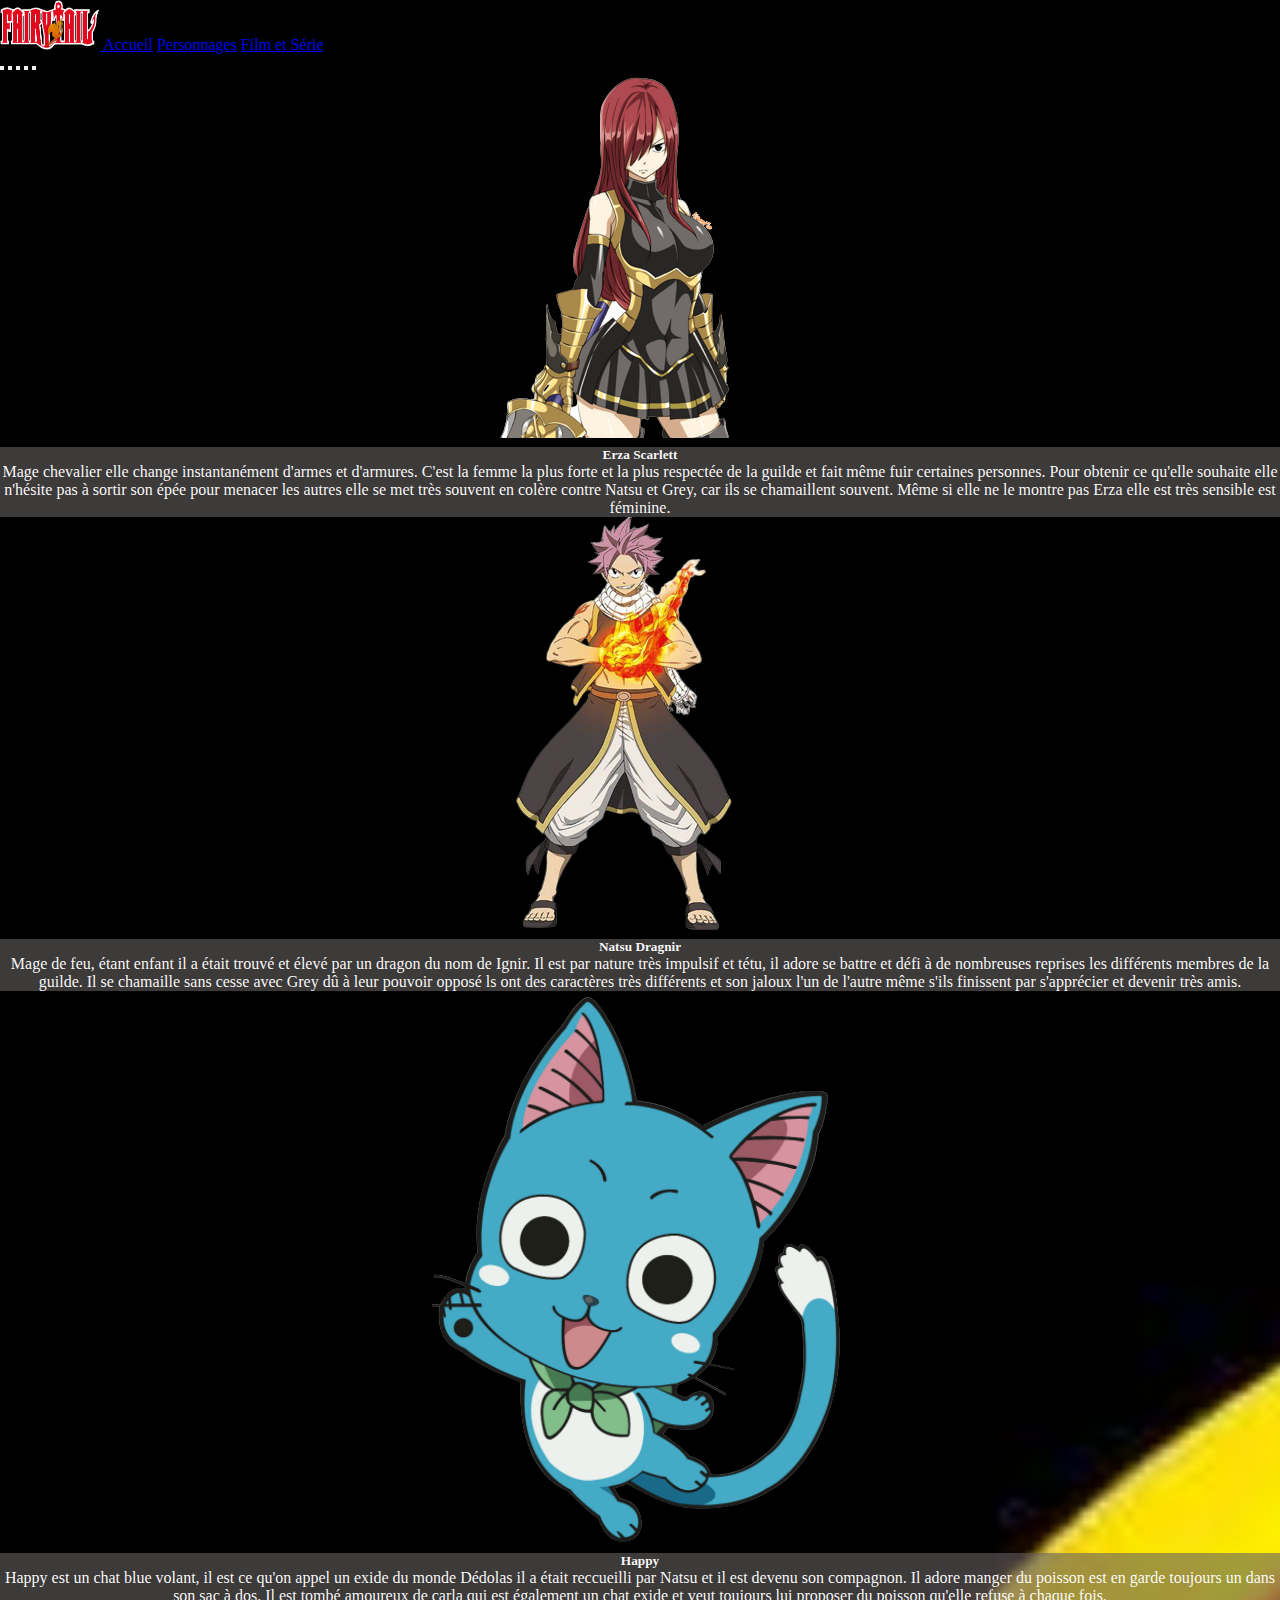
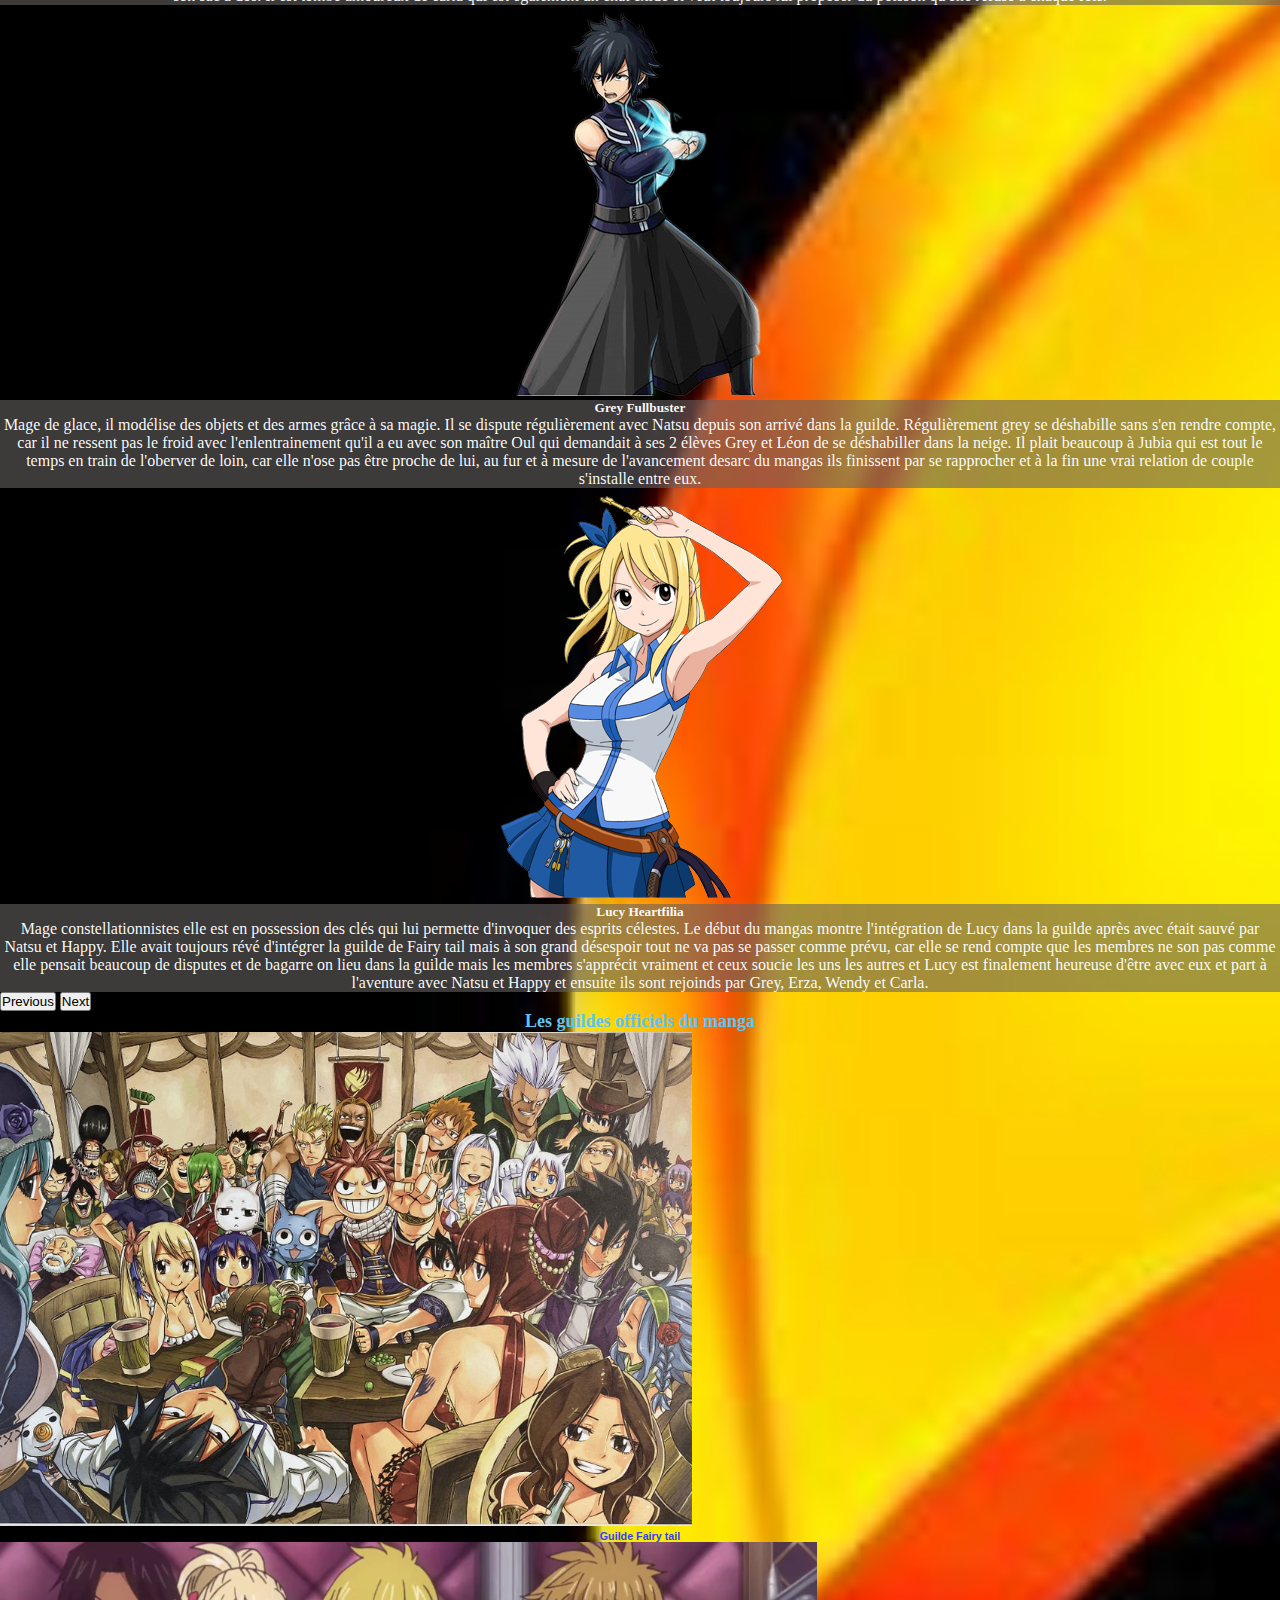
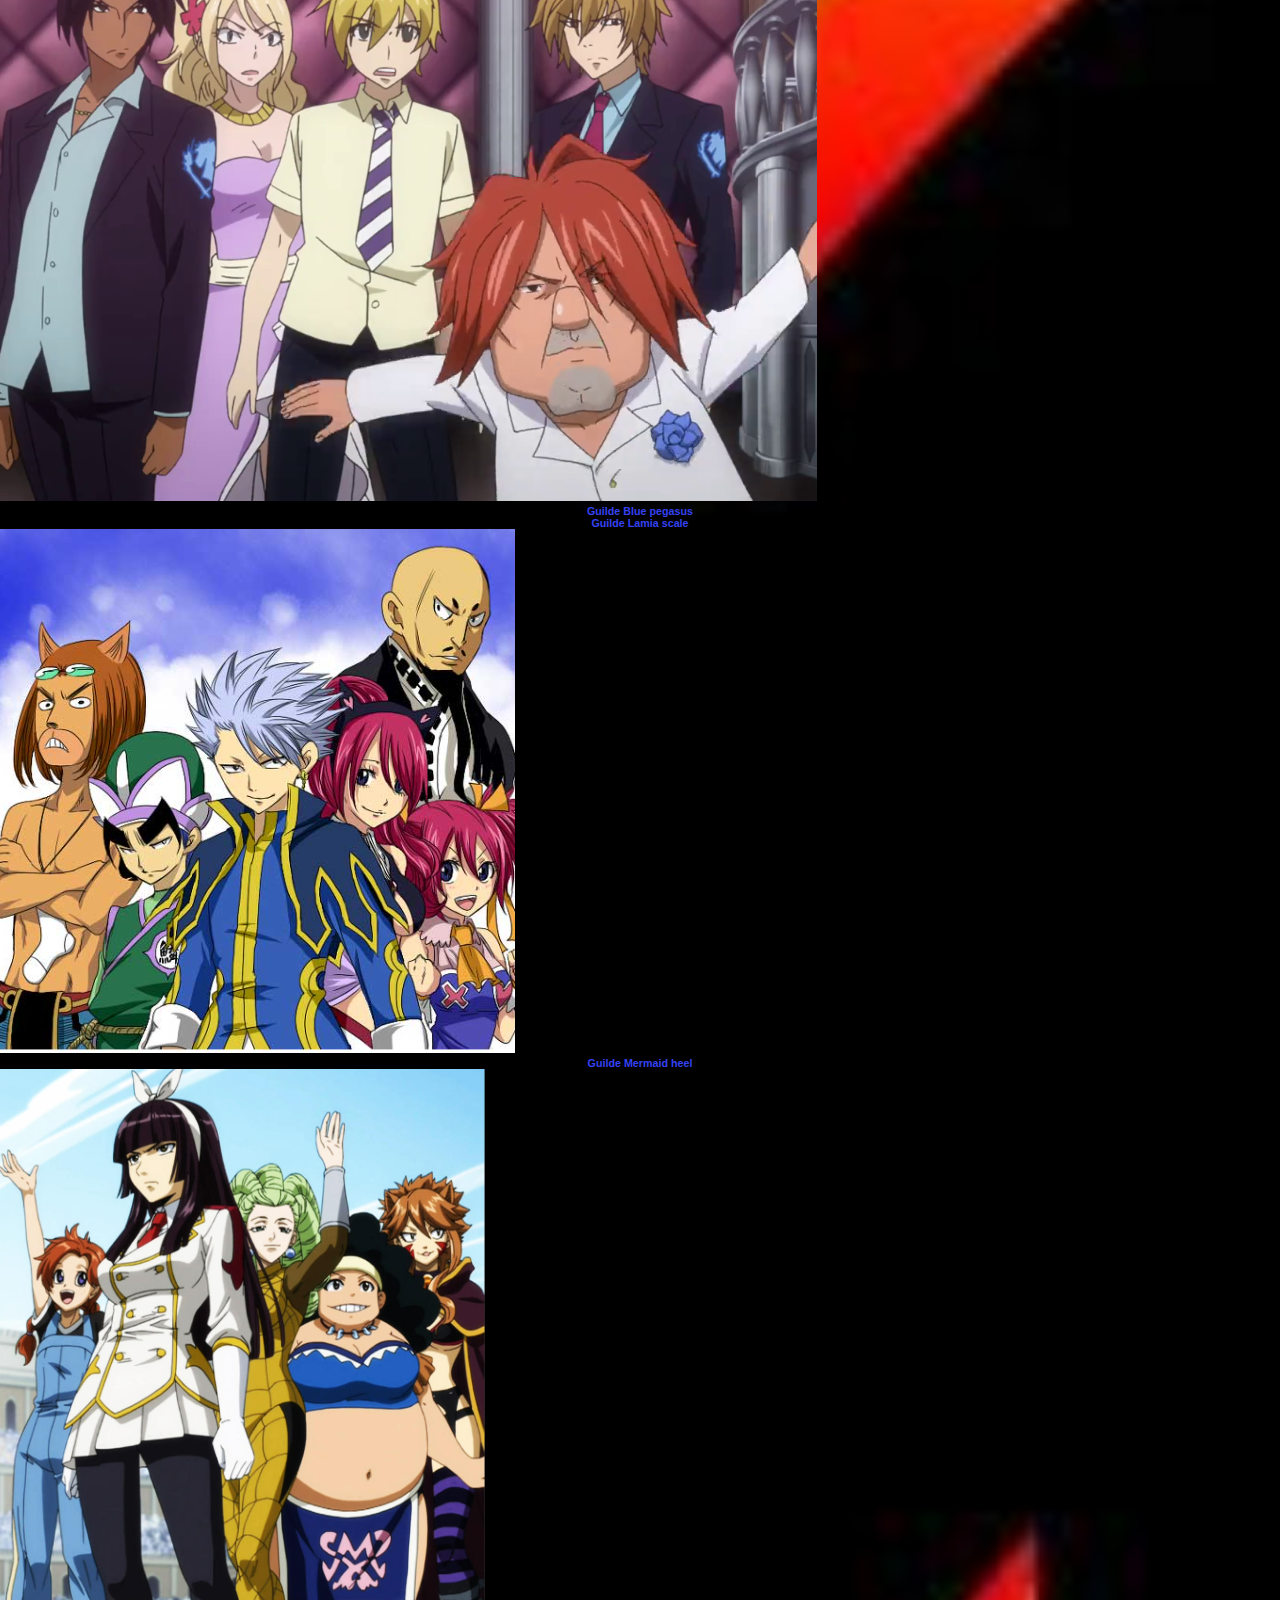
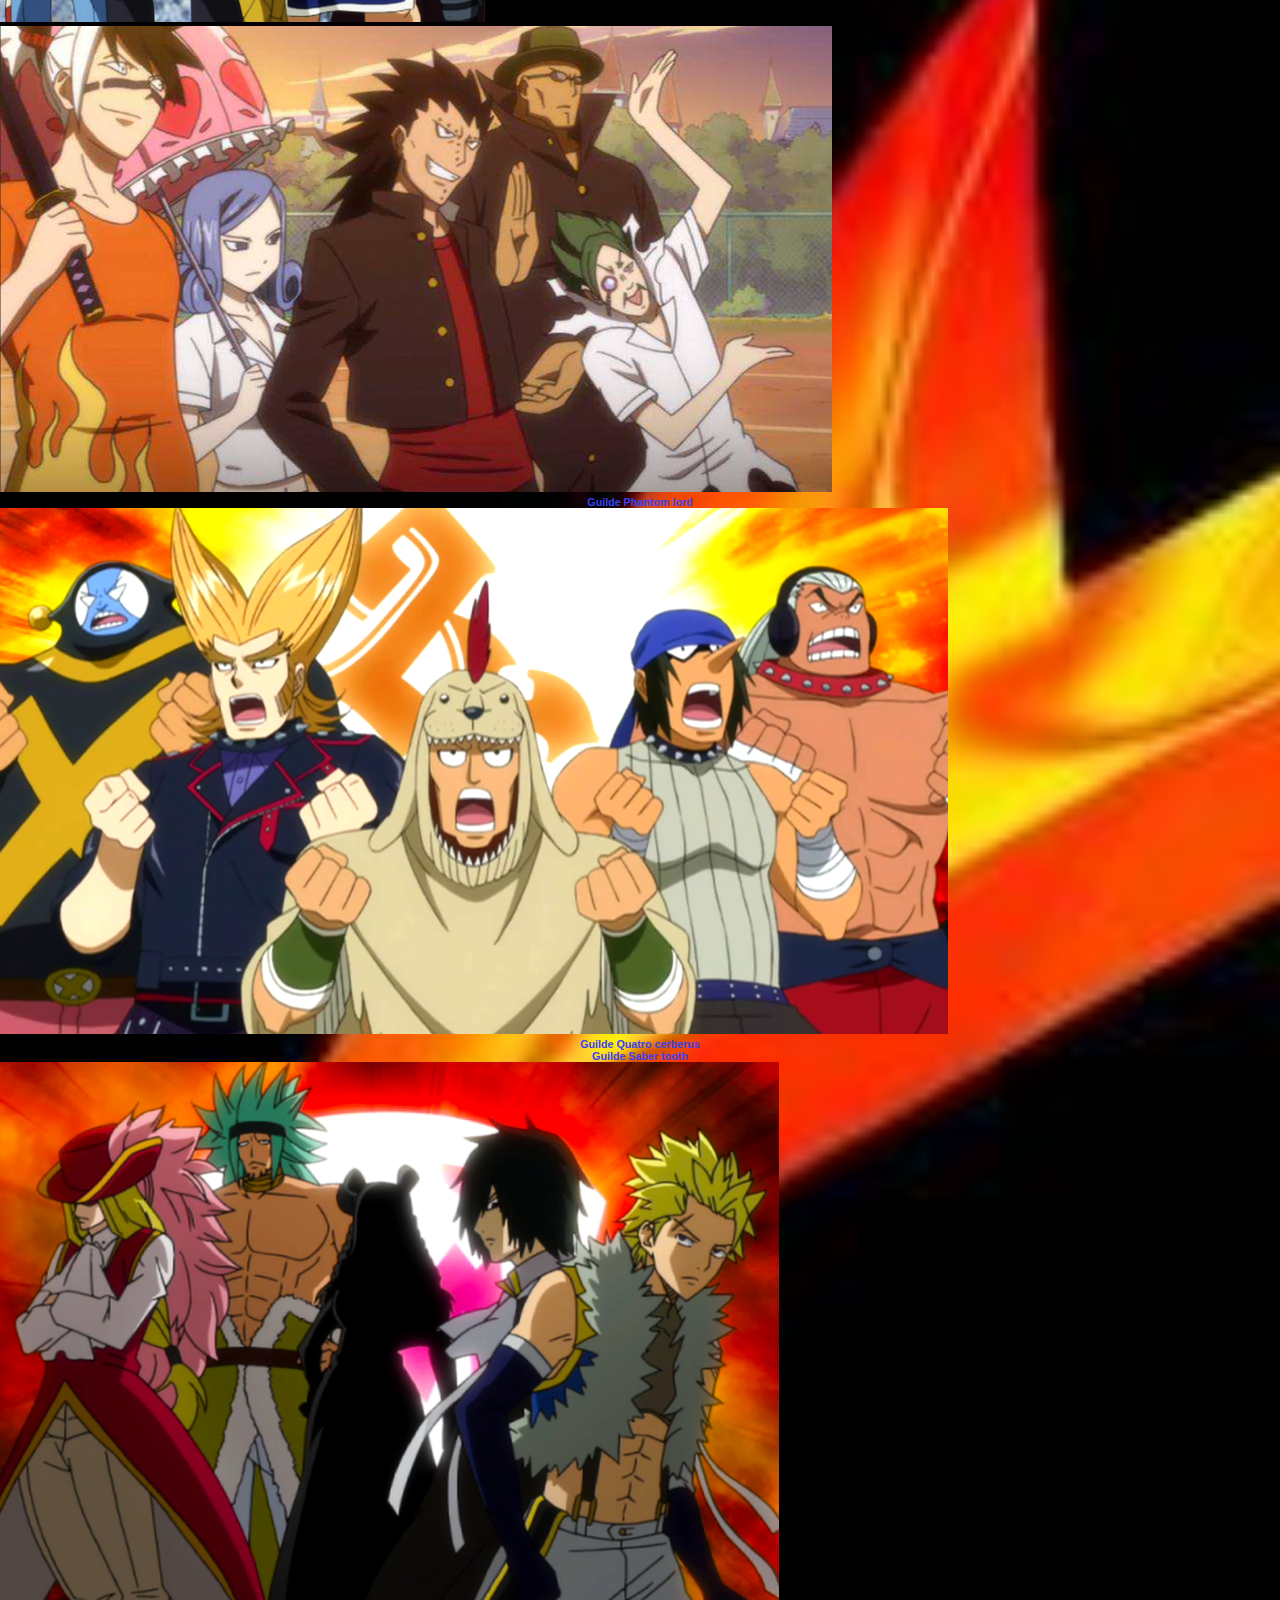
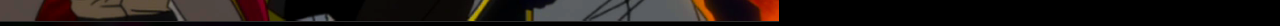
==== commit a500c95e: "modif" ====
--- a/index.html
+++ b/index.html
@@ -1,4 +1,3 @@
-<<<<<<< HEAD:projet Fairy tail/index.html
 <!DOCTYPE html>
 <html lang="fr">
 <head>
@@ -154,163 +153,4 @@
 
     </section>
 
-</body>
-=======
-<!DOCTYPE html>
-<html lang="fr">
-<head>
-    <meta charset="UTF-8">
-    <meta http-equiv="X-UA-Compatible" content="IE=edge">
-    <meta name="viewport" content="width=device-width, initial-scale=1.0">
-    <link rel="stylesheet" href="Fairy-tail.css">
-    <link href="https://cdn.jsdelivr.net/npm/bootstrap@5.1.3/dist/css/bootstrap.min.css" rel="stylesheet"
-        integrity="sha384-1BmE4kWBq78iYhFldvKuhfTAU6auU8tT94WrHftjDbrCEXSU1oBoqyl2QvZ6jIW3" crossorigin="anonymous">
-    <script src="https://cdn.jsdelivr.net/npm/bootstrap@5.1.3/dist/js/bootstrap.bundle.min.js"
-        integrity="sha384-ka7Sk0Gln4gmtz2MlQnikT1wXgYsOg+OMhuP+IlRH9sENBO0LRn5q+8nbTov4+1p" crossorigin="anonymous">
-    </script>
-
-    <title>Fairy tail</title>
-</head>
-<body> 
-
-             <!--navbar-->
-<nav class="navbar navbar-light bg-light">
-    <div class="container">
-        <a href="#" class="navbar-brand">
-            <img src="./logo.webp" alt="logo" width="100" height="50">     
-        </a>
-        <a href="../projet Fairy tail/index.html" class="nav-link text-dark">Accueil</a>
-        <a href="../projet Fairy tail/index-personnage.html" class="nav-link text-dark">Personnages</a>
-        <a href="../projet Fairy tail/index-film.html" class="nav-link text-dark">Film et série</a>
-    </div>
-</nav>
-        
-        <!-- carousel-->
-
-
-        <div id="carouselfairytail" class="carousel slide" data-bs-ride="carousel">
-            <div class="carousel-indicators d-flex">
-                <button type="button" data-bs-target="#carouselfairytail" data-bs-slide-to="0" class="active"
-                    aria-current="true" aria-label="Slide 1"></button>
-                <button type="button" data-bs-target="#carouselfairytail" data-bs-slide-to="1"
-                    aria-label="Slide 2"></button>
-                <button type="button" data-bs-target="#carouselfairytail" data-bs-slide-to="2"
-                    aria-label="Slide 3"></button>
-                <button type="button" data-bs-target="#carouselfairytail" data-bs-slide-to="3"
-                    aria-label="Slide 4"></button>
-                <button type="button" data-bs-target="#carouselfairytail" data-bs-slide-to="4"
-                    aria-label="Slide 5"></button>
-            </div>
-            <div class="carousel-inner d-flex align-items-center">
-
-                <div class="carousel-item active">
-                    <div class="img-1">
-                        <img src="./image/carousel/erzabis.png" class="w-20" alt="Erza">
-                    </div>
-                    <div class="text">
-                        <h5>Erza Scarlett</h5>
-                        <p>Mage chevalier elle change instantanément d'armes et d'armures. C'est la femme la plus forte et la plus respectée de la guilde
-                        et fait même fuir certaines personnes. Pour obtenir ce qu'elle souhaite elle n'hésite pas à sortir son épée pour menacer les autres
-                        elle se met très souvent en colère contre Natsu et Grey, car ils se chamaillent souvent. Même si elle ne le montre pas Erza elle est 
-                        très sensible est féminine.</p>
-                    </div>
-                </div>
-
-                <div class="carousel-item">
-                    <div class="img-2">
-                        <img src="./image/carousel/natsubis.png" class="w-20" alt="Natsu">
-                    </div>
-                    <div class="text">
-                        <h5>Natsu Dragnir</h5>
-                        <p>Mage de feu, étant enfant il a était trouvé et élevé par un dragon du nom de Ignir. 
-                        Il est par nature très impulsif et tétu, il adore se battre et défi à de nombreuses 
-                        reprises les différents membres de la guilde. Il se chamaille sans cesse avec Grey dû 
-                        à leur pouvoir opposé ls ont des caractères très différents et son jaloux l'un de 
-                        l'autre même s'ils finissent par s'apprécier et devenir très amis.</p>
-                    </div>
-                </div>
-
-
-                <div class="carousel-item">
-                    <div class="img-3">
-                        <img src="./image/carousel/happybis.png" class="w-20" alt="Happy">
-                    </div>
-                    <div class="text">
-                        <h5>Happy</h5>
-                        <p>Happy  est un chat blue volant, il est ce qu'on appel un exide du monde Dédolas 
-                            il a était reccueilli par Natsu et il est devenu son compagnon. Il adore manger 
-                            du poisson est en garde toujours un dans son sac à dos. Il est tombé amoureux 
-                            de carla qui est également un chat exide et veut toujours lui proposer du 
-                            poisson qu'elle refuse à chaque fois.</p>
-                    </div>
-                </div>
-
-                <div class="carousel-item">
-                    <div class="img-4">
-                        <img src="./image/carousel/greybis.png" class="w-20" alt="Grey">
-                    </div>
-                    <div class="text">
-                        <h5>Grey Fullbuster</h5>
-                        <p>Mage de glace, il modélise des objets et des armes grâce à sa magie. Il se dispute régulièrement avec Natsu depuis son arrivé dans la guilde.
-                        Régulièrement grey se déshabille sans s'en rendre compte, car il ne ressent pas le froid avec l'enlentrainement qu'il a eu avec son maître Oul
-                        qui demandait à ses 2 élèves Grey et Léon de se déshabiller dans la neige. Il plait beaucoup à Jubia qui est tout le temps en train de l'oberver 
-                        de loin, car elle n'ose pas être proche de lui, au fur et à mesure de l'avancement desarc du mangas ils finissent par se rapprocher et à la fin 
-                        une vrai relation de couple s'installe entre eux.</p>
-                    </div>
-                </div>
-
-                <div class="carousel-item">
-                    <div class="img-5">
-                        <img src="./image/carousel/lucybis.png" class="w-20" alt="Lucy">
-                    </div>
-                    <div class="text">
-                        <h5>Lucy Heartfilia</h5>
-                        <p>Mage constellationnistes elle est en possession des clés qui lui permette d'invoquer des esprits célestes. Le début du mangas montre 
-                        l'intégration de Lucy dans la guilde après avec était sauvé par Natsu et Happy. Elle avait toujours révé d'intégrer la guilde de Fairy tail mais 
-                        à son grand désespoir tout ne va pas se passer comme prévu, car elle se rend compte que les membres ne son pas comme elle pensait beaucoup de disputes
-                        et de bagarre on lieu dans la guilde mais les membres s'apprécit vraiment et ceux soucie les uns les autres et Lucy est finalement heureuse d'être
-                        avec eux et part à l'aventure avec Natsu et Happy et ensuite ils sont rejoinds par Grey, Erza, Wendy et Carla.</p>
-                    </div>
-                </div>
-                
-            <button class="carousel-control-prev" type="button" data-bs-target="#carouselfairytail"
-                data-bs-slide="prev">
-                <span class="carousel-control-prev-icon" aria-hidden="true"></span>
-                <span class="visually-hidden">Previous</span>
-            </button>
-            <button class="carousel-control-next" type="button" data-bs-target="#carouselfairytail"
-                data-bs-slide="next">
-                <span class="carousel-control-next-icon" aria-hidden="true"></span>
-                <span class="visually-hidden">Next</span>
-            </button>
-    
-        </div>
-                <!-- section guilde -->
-    <section>
-        <h3><strong>Les guildes officiels du manga</strong></h3>
-        <div class="container-fluid">
-            <div class="row row-cols-4" id="photoguilde">
-
-                <img src="./image/guildes/guilde-fairytail.PNG" alt="fairy tail" class="border rounded-pill">
-                <h6>Guilde Fairy tail</h6>
-                <img src="./image/guildes/guilde-bluepegasus.PNG" alt="blue pegasus" class="border rounded-pill">
-                <h6>Guilde Blue pegasus</h6>
-                <h6>Guilde Lamia scale</h6>
-                <img src="./image/guildes/guilde-lamiascale.PNG" alt="lamia scale" class="border rounded-pill">
-                <h6>Guilde Mermaid heel</h6>
-                <img src="./image/guildes/guilde-mermaidheel.PNG" alt="mermaid heal" class="border rounded-pill">
-                <img src="./image/guildes/guilde-phantomlord.PNG" alt="phantom lord" class="border rounded-pill">
-                <h6>Guilde Phantom lord</h6>
-                <img src="./image/guildes/guilde-quatrocerberus.PNG" alt="quatro cerberus" class="border rounded-pill">
-                <h6>Guilde Quatro cerberus</h6>
-                <h6>Guilde Saber tooth</h6>
-                <img src="./image/guildes/guilde-sabertooth.PNG" alt="saber tooth" class="border rounded-pill">
-                
-            </div>
-        </div>
-
-    </section>
-
-</body>
->>>>>>> 8c45a1b84541ea7b3961821d8f51dc24ff232d71:index.html
-</html>+</body>